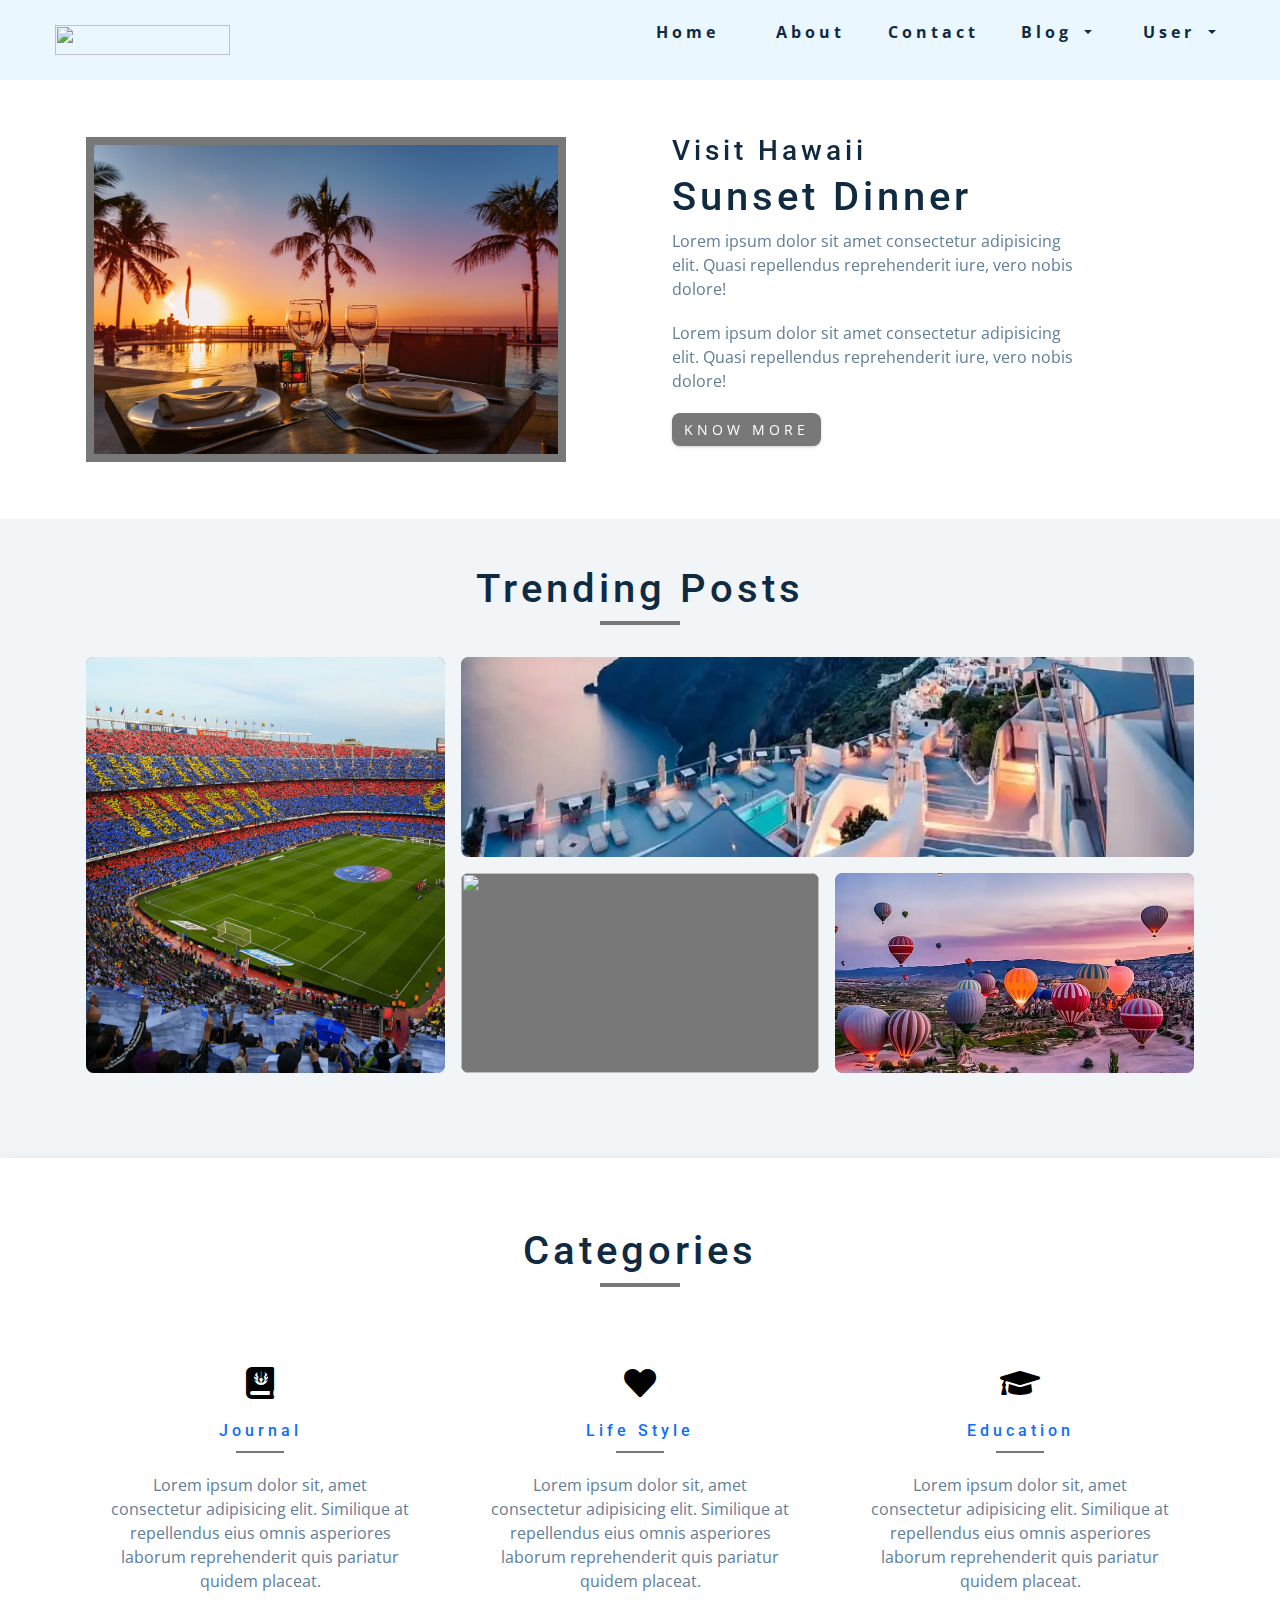
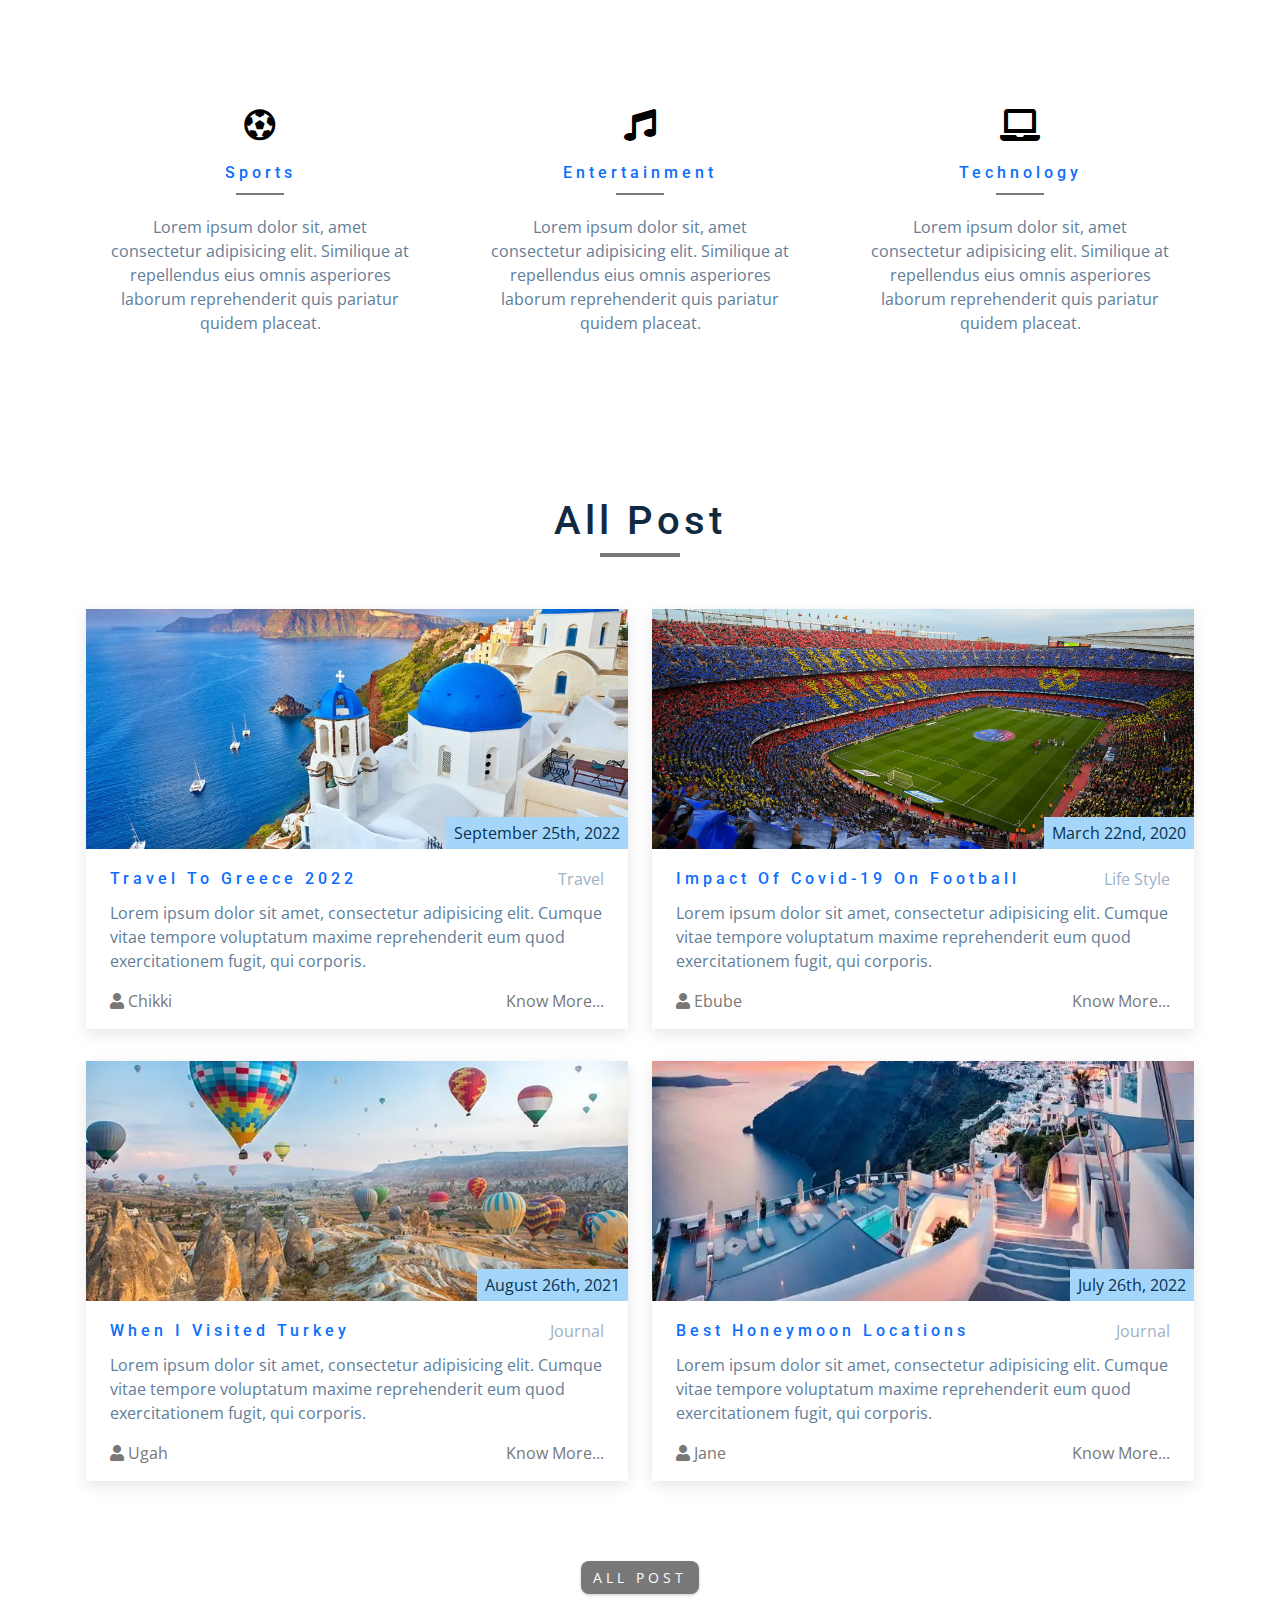
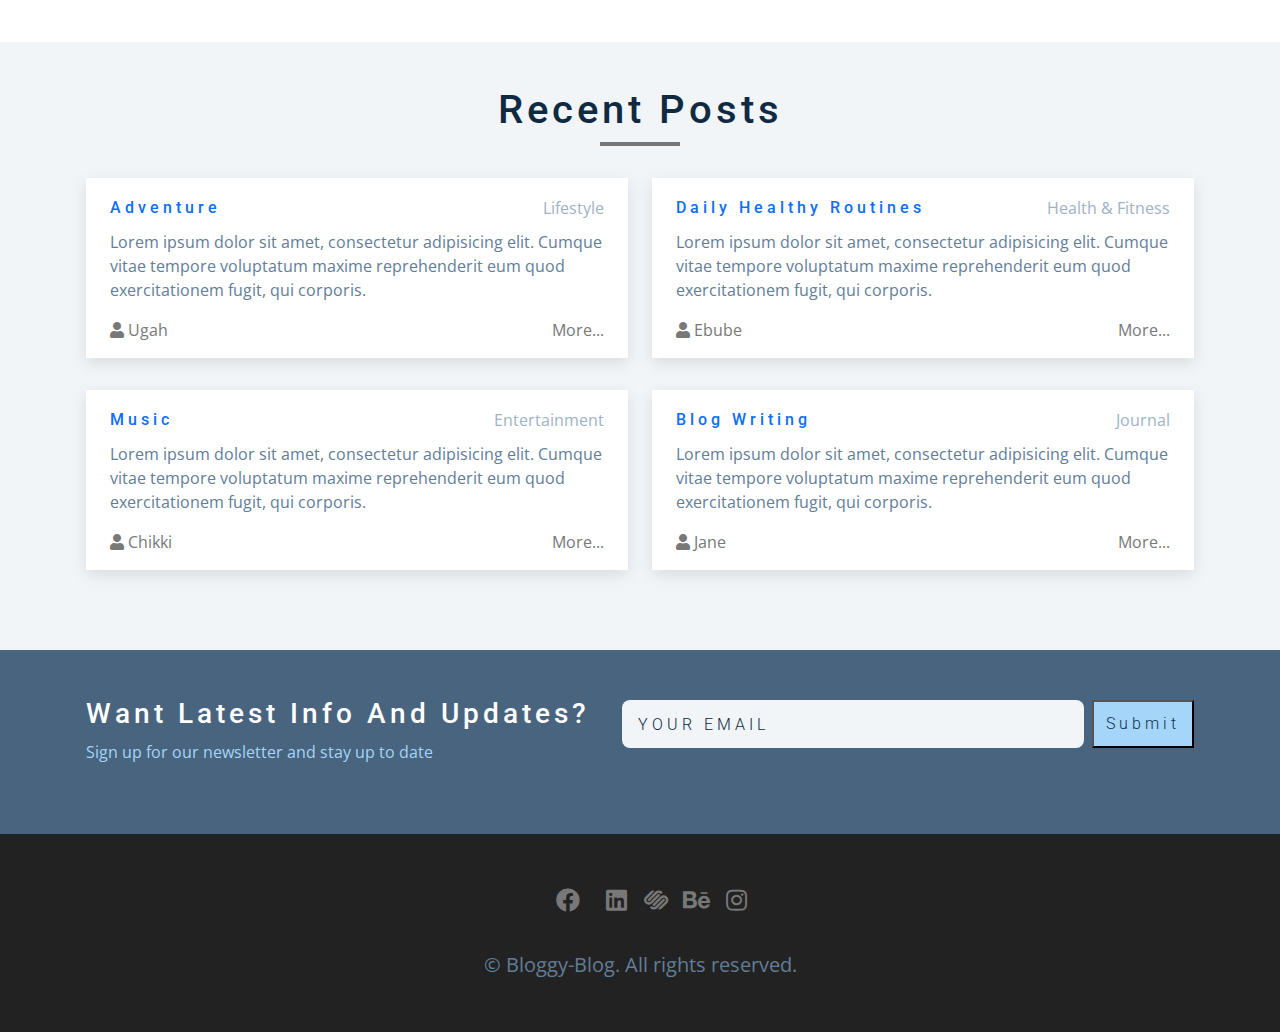
==== index.html @ 56ad33cc "commit" ====
<!doctype html>
<html lang="en">

<head>
    <!-- Required meta tags -->
    <meta charset="utf-8">
    <meta name="viewport" content="width=device-width, initial-scale=1">

    <!-- Bootstrap CSS -->
    <link rel="stylesheet" href="./bootstrap/css/bootstrap.min.css">
    <link rel="stylesheet" href="./css/style.css">
    <link rel="stylesheet" href="./fontawesome/css/all.min.css">

    <title>Bloggy-Blog - Home </title>
</head>

<body>

    <!-- navbar -->
    <nav class="nav" id="nav">
        <div class="nav-center">
            <!-- nav header -->
            <div class="nav-header">
                <img src="./img/logo.png" class="nav-logo" alt="" />
                <button class="nav-btn" id="nav-btn">
                    <i class="fas fa-bars"></i>
                </button>
            </div>
            <!-- nav links -->
            <ul class="nav-links">
                <li><a href="index.html">home</a></li>
                <li><a href="about.html">about</a></li>
                <li><a href="contact.html">contact</a></li>
                <div class="dropdown">
                    <a class=" dropdown-toggle" href="#" role="button" id="dropdownMenuLink" data-toggle="dropdown"
                        aria-expanded="false">
                        Blog
                    </a>

                    <ul class="dropdown-menu" aria-labelledby="dropdownMenuLink">
                        <li><a class="dropdown-item" href="blog.html">Blog</a></li>
                        <li><a class="dropdown-item" href="category.html">Category</a></li>
                        <li><a class="dropdown-item" href="detail.html">Detail</a></li>
                    </ul>
                </div>
                <div class="dropdown">
                    <a class=" dropdown-toggle" href="#" role="button" id="UserDropdown" data-toggle="dropdown"
                        aria-expanded="false">
                        User
                    </a>

                    <ul class="dropdown-menu" aria-labelledby="UserDropdown">
                        <li><a class="dropdown-item" href="user.html">User</a></li>
                        <li><a class="dropdown-item" href="login.html">login</a></li>
                        <li><a class="dropdown-item" href="register.html">regster</a></li>
                    </ul>
                </div>
            </ul>
        </div>
    </nav>

    <!-- sidebar -->
    <aside class="sidebar" id="sidebar">
        <div>
            <button id="close-btn" class="close-btn">
                <i class="fas fa-times"></i>
            </button>
            <ul class="sidebar-links">
                <li><a href="index.html">home</a></li>
                <li><a href="about.html">about</a></li>
                <li><a href="contact.html">contact</a></li>
                <li><a href="blog.html">Blog</a></li>
                <li><a href="category.html">Category</a></li>
                <li><a href="detail.html">Detail</a></li>
                <li><a href="user.html">user</a></li>
            </ul>
            <ul class="social-icons">
                <!-- single item -->
                <li class="pr-3">
                    <a href="https://www.twitter.com" class="social-icon">
                        <i class="fab fa-facebook"></i>
                    </a>
                </li>
                <!-- end of single item -->
                <!-- single item -->
                <li>
                    <a href="https://www.twitter.com" class="social-icon">
                        <i class="fab fa-linkedin"></i>
                    </a>
                </li>
                <!-- end of single item -->
                <!-- single item -->
                <li>
                    <a href="https://www.twitter.com" class="social-icon">
                        <i class="fab fa-squarespace"></i>
                    </a>
                </li>
                <!-- end of single item -->
                <!-- single item -->
                <li>
                    <a href="https://www.twitter.com" class="social-icon">
                        <i class="fab fa-behance"></i>
                    </a>
                </li>
                <!-- end of single item -->
                <!-- single item -->
                <li>
                    <a href="https://www.twitter.com" class="social-icon">
                        <i class="fab fa-instagram"></i>
                    </a>
                </li>
                <!-- end of single item -->
            </ul>
        </div>
    </aside>
    <!-- end of sidebar -->

    <!-- Banner -->
    <div class="banner">
        <div class="container">
            <div id="carouselExampleCaptions" class="carousel slide" data-ride="carousel">
                <ol class="carousel-indicators">
                    <li data-target="#carouselExampleCaptions" data-slide-to="0" class="active"></li>
                    <li data-target="#carouselExampleCaptions" data-slide-to="1"></li>
                    <li data-target="#carouselExampleCaptions" data-slide-to="2"></li>
                </ol>
                <div class="carousel-inner">
                    <div class="carousel-item active">
                        <section>
                            <div class="section-center clearfix">
                                <!-- banner-img -->
                                <article class="banner-img">
                                    <div class="banner-picture-container">
                                        <img src="./screenshot/travel8.jpg" alt="tea kettle" class="banner-picture" />
                                    </div>
                                </article>
                                <!-- banner-info -->
                                <article class="banner-info">
                                    <!-- section title -->
                                    <div class="">
                                        <h3>Visit Hawaii</h3>
                                        <h2>Sunset Dinner</h2>
                                    </div>
                                    <!-- end of section title -->
                                    <p class="banner-text">
                                        Lorem ipsum dolor sit amet consectetur adipisicing elit. Quasi
                                        repellendus reprehenderit iure, vero nobis dolore!
                                    </p>
                                    <p class="banner-text">
                                        Lorem ipsum dolor sit amet consectetur adipisicing elit. Quasi
                                        repellendus reprehenderit iure, vero nobis dolore!
                                    </p>
                                    <a href="detail.html" class="btn">Know more</a>
                                </article>
                            </div>
                        </section>
                    </div>
                    <div class="carousel-item">
                        <section>
                            <div class="section-center clearfix">
                                <!-- banner-img -->
                                <article class="banner-img">
                                    <div class="banner-picture-container">
                                        <img src="./screenshot/travel11.jpg" alt="tea kettle" class="banner-picture" />
                                    </div>
                                </article>
                                <!-- banner-info -->
                                <article class="banner-info">
                                    <!-- section title -->
                                    <div class="">
                                        <h3>Visit Egypt</h3>
                                        <h2>Pyramids of Giza</h2>
                                    </div>
                                    <!-- end of section title -->
                                    <p class="banner-text">
                                        Lorem ipsum dolor sit amet consectetur adipisicing elit. Quasi
                                        repellendus reprehenderit iure, vero nobis dolore!
                                    </p>
                                    <p class="banner-text">
                                        Lorem ipsum dolor sit amet consectetur adipisicing elit. Quasi
                                        repellendus reprehenderit iure, vero nobis dolore!
                                    </p>
                                    <a href="detail.html" class="btn">Know more</a>
                                </article>
                            </div>
                        </section>
                    </div>
                    <div class="carousel-item">
                        <section>
                            <div class="section-center clearfix">
                                <!-- banner-img -->
                                <article class="banner-img">
                                    <div class="banner-picture-container">
                                        <img src="./screenshot/travel7.jpg" alt="tea kettle" class="banner-picture" />
                                    </div>
                                </article>
                                <!-- banner-info -->
                                <article class="banner-info">
                                    <!-- section title -->
                                    <div class="">
                                        <h3>Visit Scheyelles</h3>
                                        <h2>Open Waters </h2>
                                    </div>
                                    <!-- end of section title -->
                                    <p class="banner-text">
                                        Lorem ipsum dolor sit amet consectetur adipisicing elit. Quasi
                                        repellendus reprehenderit iure, vero nobis dolore!
                                    </p>
                                    <p class="banner-text">
                                        Lorem ipsum dolor sit amet consectetur adipisicing elit. Quasi
                                        repellendus reprehenderit iure, vero nobis dolore!
                                    </p>
                                    <a href="detail.html" class="btn">Know more</a>
                                </article>
                            </div>
                        </section>
                    </div>
                </div>
                <a class="carousel-control-prev" href="#carouselExampleCaptions" role="button" data-slide="prev">
                    <span class="carousel-control-prev-icon" aria-hidden="true"></span>
                    <span class="sr-only">Previous</span>
                </a>
                <a class="carousel-control-next" href="#carouselExampleCaptions" role="button" data-slide="next">
                    <span class="carousel-control-next-icon" aria-hidden="true"></span>
                    <span class="sr-only">Next</span>
                </a>
            </div>
        </div>
    </div>
    <!-- end banner -->

    <!-- popular post -->
    <div class="popular-post">
        <div class="container">
            <!-- popular post -->
            <section class="section projects">
                <!-- section title -->
                <div class="section-title">
                    <h2>Trending Posts</h2>
                    <div class="underline"></div>
                </div>
                <!-- end of section title -->
                <div class="section-center projects-center">
                    <!-- single post -->
                    <a href="detail.html" class="project-1">
                        <article class="project">
                            <img src="./screenshot/travel4.webp" alt="" class="project-img" />
                            <div class="project-info">
                                <h4>What's Trending</h4>
                                <p>Lifestyle</p>
                            </div>
                        </article>
                    </a>
                    <!-- end of single post -->
                    <!-- single post -->
                    <a href="detail.html" class="project-2">
                        <article class="project">
                            <img src="./screenshot/nou-camp.jpg" alt="" class="project-img" />
                            <div class="project-info">
                                <h4>What's Trending</h4>
                                <p>Sports</p>
                            </div>
                        </article>
                    </a>
                    <!-- end of single post -->
                    <!-- single post -->
                    <a href="detail.html" class="project-3">
                        <article class="project">
                            <img src="./img/slide1.jpg" alt="" class="project-img" />
                            <div class="project-info">
                                <h4>What's Trending</h4>
                                <p>Technology</p>
                            </div>
                        </article>
                    </a>
                    <!-- end of single project -->
                    <!-- single project -->
                    <a href="detail.html" class="project-4">
                        <article class="project">
                            <img src="./screenshot/travel6.webp" alt="" class="project-img" />
                            <div class="project-info">
                                <h4>What's Trending</h4>
                                <p>Travel & Vacation</p>
                            </div>
                        </article>
                    </a>
                    <!-- end of single project -->
                </div>
            </section>
            <!-- endo of projects -->
        </div>
    </div>
    <!-- popular post -->

    <!-- Categori list -->
    <div class="categori-list">
        <div class="container">
            <section class="section bg-grey">
                <div class="section-title mt-5">
                    <h2>Categories</h2>
                    <div class="underline"></div>
                </div>
                <div class="section-center services-center">
                    <!-- single  service category-->
                    <article class="service">
                        <a href="category.html">
                            <i class="fas fa-journal-whills ser-icon"></i>
                            <h4>Journal</h4>
                            <div class="underline"></div>
                            <p>
                                Lorem ipsum dolor sit, amet consectetur adipisicing elit. Similique
                                at repellendus eius omnis asperiores laborum reprehenderit quis
                                pariatur quidem placeat.
                            </p>
                        </a>
                    </article>
                    <!-- end of single service category -->
                    <!-- single  service category -->
                    <article class="service">
                        <a href="category.html">
                            <!-- fa -->
                            <i class="fa fa-heart ser-icon" aria-hidden="true"></i>
                            <h4>Life Style</h4>
                            <div class="underline"></div>
                            <p>
                                Lorem ipsum dolor sit, amet consectetur adipisicing elit. Similique
                                at repellendus eius omnis asperiores laborum reprehenderit quis
                                pariatur quidem placeat.
                            </p>
                        </a>
                    </article>
                    <!-- end of single service category -->
                    <!-- single  service category -->
                    <article class="service">
                        <a href="category.html">
                            <!-- fab -->
                            <i class="fa fa-graduation-cap ser-icon"></i>
                            <h4> Education</h4>
                            <div class="underline"></div>
                            <p>
                                Lorem ipsum dolor sit, amet consectetur adipisicing elit. Similique
                                at repellendus eius omnis asperiores laborum reprehenderit quis
                                pariatur quidem placeat.
                            </p>
                        </a>
                    </article>
                    <!-- end of single service category -->
                    <!-- single  service category -->
                    <article class="service">
                        <a href="category.html">
                            <!-- fab -->
                            <i class="fa fa-futbol ser-icon"></i>
                            <h4> Sports</h4>
                            <div class="underline"></div>
                            <p>
                                Lorem ipsum dolor sit, amet consectetur adipisicing elit. Similique
                                at repellendus eius omnis asperiores laborum reprehenderit quis
                                pariatur quidem placeat.
                            </p>
                        </a>
                    </article>
                    <!-- end of single service category -->
                    <!-- single  service category -->
                    <article class="service">
                        <a href="category.html">
                            <!-- fab -->
                            <i class="fa fa-music ser-icon"></i>
                            <h4> Entertainment</h4>
                            <div class="underline"></div>
                            <p>
                                Lorem ipsum dolor sit, amet consectetur adipisicing elit. Similique
                                at repellendus eius omnis asperiores laborum reprehenderit quis
                                pariatur quidem placeat.
                            </p>
                        </a>
                    </article>
                    <!-- end of single service category -->
                    <!-- single  service category -->
                    <article class="service">
                        <a href="category.html">
                            <!-- fab -->
                            <i class="fa fa-laptop ser-icon"></i>
                            <h4> Technology</h4>
                            <div class="underline"></div>
                            <p>
                                Lorem ipsum dolor sit, amet consectetur adipisicing elit. Similique
                                at repellendus eius omnis asperiores laborum reprehenderit quis
                                pariatur quidem placeat.
                            </p>
                        </a>
                    </article>
                    <!-- end of single service category -->
                </div>


            </section>
            <!-- end of services category -->
        </div>
    </div>
    <!-- end categori list -->

    <!-- Blog -->
    <div class="blog">
        <div class="container ">
            <div class="row">
                <div class="section-title mt-5">
                    <h2>All Post</h2>
                    <div class="underline"></div>
                </div>
                <div class=" mb-5">
                    <!-- featured blogs -->
                    <section class="section" id="featured">
                        <!-- featured-center -->
                        <div class="section-center featured-center ">
                            <div class="row justify-content-start">
                                <div class="col-lg-6">
                                    <!-- single blog -->
                                    <article class="blog-card">
                                        <div class="blog-img-container">
                                            <a href="#"><img src="./screenshot/travel3.jpg" class="blog-img" alt="" /></a>
                                            <p class="blog-date">September 25th, 2022</p>
                                        </div>
                                        <!-- blog info -->
                                        <div class="blog-info">
                                            <div class="blog-title">
                                                <a href="detail.html">
                                                    <h4>Travel to Greece 2022</h4>
                                                </a>
                                                <a href="category.html">
                                                    <p>Travel</p>
                                                </a>
                                            </div>
                                            <p>
                                                Lorem ipsum dolor sit amet, consectetur adipisicing elit. Cumque
                                                vitae tempore voluptatum maxime reprehenderit eum quod
                                                exercitationem fugit, qui corporis.
                                            </p>
                                            <!-- blog footer -->
                                            <div class="blog-footer">
                                                <a href="">
                                                    <p>
                                                        <span><i class="fas fa-user"></i></span> Chikki
                                                    </p>
                                                </a>
                                                <a href="detail.html">
                                                    <p>Know More...</p>
                                                </a>
                                            </div>
                                        </div>
                                    </article>
                                    <!-- end of single blog -->
                                </div>
                                <div class="col-lg-6">
                                    <!-- single blog -->
                                    <article class="blog-card">
                                        <div class="blog-img-container">
                                            <a href="#"><img src="./screenshot/nou-camp.jpg" class="blog-img" alt="" /></a>
                                            <p class="blog-date">March 22nd, 2020</p>
                                        </div>
                                        <!-- blog info -->
                                        <div class="blog-info">
                                            <div class="blog-title">
                                                <a href="detail.html">
                                                    <h4>Impact of Covid-19 on Football</h4>
                                                </a>
                                                <a href="category.html">
                                                    <p>Life Style</p>
                                                </a>
                                            </div>
                                            <p>
                                                Lorem ipsum dolor sit amet, consectetur adipisicing elit. Cumque
                                                vitae tempore voluptatum maxime reprehenderit eum quod
                                                exercitationem fugit, qui corporis.
                                            </p>
                                            <!-- blog footer -->
                                            <div class="blog-footer">
                                                <a href="">
                                                    <p>
                                                        <span><i class="fas fa-user"></i></span> Ebube
                                                    </p>
                                                </a>
                                                <a href="detail.html">
                                                    <p>Know More...</p>
                                                </a>
                                            </div>
                                        </div>
                                    </article>
                                    <!-- end of single blog -->
                                </div>
                                <div class="col-lg-6">
                                    <!-- single blog -->
                                    <article class="blog-card">
                                        <div class="blog-img-container">
                                            <a href="#"><img src="./screenshot/travel5.jpg.webp" class="blog-img" alt="" /></a>
                                            <p class="blog-date">August 26th, 2021</p>
                                        </div>
                                        <!-- blog info -->
                                        <div class="blog-info">
                                            <div class="blog-title">
                                                <a href="detail.html">
                                                    <h4>When I Visited Turkey</h4>
                                                </a>
                                                <a href="category.html">
                                                    <p>Journal</p>
                                                </a>
                                            </div>
                                            <p>
                                                Lorem ipsum dolor sit amet, consectetur adipisicing elit. Cumque
                                                vitae tempore voluptatum maxime reprehenderit eum quod
                                                exercitationem fugit, qui corporis.
                                            </p>
                                            <!-- blog footer -->
                                            <div class="blog-footer">
                                                <a href="">
                                                    <p>
                                                        <span><i class="fas fa-user"></i></span> Ugah
                                                    </p>
                                                </a>
                                                <a href="detail.html">
                                                    <p>Know More...</p>
                                                </a>
                                            </div>
                                        </div>
                                    </article>
                                    <!-- end of single blog -->
                                </div>
                                <div class="col-lg-6">
                                    <!-- single blog -->
                                    <article class="blog-card">
                                        <div class="blog-img-container">
                                            <a href="#"><img src="./screenshot/travel4.webp" class="blog-img" alt="" /></a>
                                            <p class="blog-date">July 26th, 2022</p>
                                        </div>
                                        <!-- blog info -->
                                        <div class="blog-info">
                                            <div class="blog-title">
                                                <a href="detail.html">
                                                    <h4>Best Honeymoon Locations</h4>
                                                </a>
                                                <a href="category.html">
                                                    <p>Journal</p>
                                                </a>
                                            </div>
                                            <p>
                                                Lorem ipsum dolor sit amet, consectetur adipisicing elit. Cumque
                                                vitae tempore voluptatum maxime reprehenderit eum quod
                                                exercitationem fugit, qui corporis.
                                            </p>
                                            <!-- blog footer -->
                                            <div class="blog-footer">
                                                <a href="">
                                                    <p>
                                                        <span><i class="fas fa-user"></i></span> Jane
                                                    </p>
                                                </a>
                                                <a href="detail.html">
                                                    <p>Know More...</p>
                                                </a>
                                            </div>
                                        </div>
                                    </article>
                                    <!-- end of single blog -->
                                </div>

                            </div>
                        </div>
                        <!-- end of blogs center -->
                        <div class="blog-btn mt-5">
                            <a href="blog.html" class="btn">all Post</a>
                        </div>
                    </section>
                    <!-- end of featured blogs -->
                </div>
            </div>
        </div>
    </div>
    <!-- end blog -->

    <div class="container mb-5">
        <div class="section-title mt-5">
            <h2>Recent Posts</h2>
            <div class="underline"></div>
        </div>
        <section class="section" id="featured">
            <!-- featured-center -->
            <div class="section-center featured-center ">
                <div class="row justify-content-start">
                    <div class="col-lg-6">
                        <!-- single blog -->
                        <article class="blog-card">
                            <!-- blog info -->
                            <div class="blog-info">
                                <div class="blog-title">
                                    <a href="detail.html">
                                        <h4>Adventure</h4>
                                    </a>
                                    <a href="category.html">
                                        <p>Lifestyle</p>
                                    </a>
                                </div>
                                <p>
                                    Lorem ipsum dolor sit amet, consectetur adipisicing elit. Cumque
                                    vitae tempore voluptatum maxime reprehenderit eum quod
                                    exercitationem fugit, qui corporis.
                                </p>
                                <!-- blog footer -->
                                <div class="blog-footer">
                                    <a href="">
                                        <p>
                                            <span><i class="fas fa-user"></i></span> Ugah
                                        </p>
                                    </a>
                                    <a href="detail.html">
                                        <p>More...</p>
                                    </a>
                                </div>
                            </div>
                        </article>
                        <!-- end of single blog -->
                    </div>
                    <div class="col-lg-6">
                        <!-- single blog -->
                        <article class="blog-card">
                            <!-- blog info -->
                            <div class="blog-info">
                                <div class="blog-title">
                                    <a href="detail.html">
                                        <h4>Daily healthy routines</h4>
                                    </a>
                                    <a href="category.html">
                                        <p>Health & Fitness</p>
                                    </a>
                                </div>
                                <p>
                                    Lorem ipsum dolor sit amet, consectetur adipisicing elit. Cumque
                                    vitae tempore voluptatum maxime reprehenderit eum quod
                                    exercitationem fugit, qui corporis.
                                </p>
                                <!-- blog footer -->
                                <div class="blog-footer">
                                    <a href="">
                                        <p>
                                            <span><i class="fas fa-user"></i></span> Ebube
                                        </p>
                                    </a>
                                    <a href="detail.html">
                                        <p>More...</p>
                                    </a>
                                </div>
                            </div>
                        </article>
                        <!-- end of single blog -->
                    </div>
                    <div class="col-lg-6">
                        <!-- single blog -->
                        <article class="blog-card">
                            <!-- blog info -->
                            <div class="blog-info">
                                <div class="blog-title">
                                    <a href="detail.html">
                                        <h4>Music</h4>
                                    </a>
                                    <a href="category.html">
                                        <p>Entertainment</p>
                                    </a>
                                </div>
                                <p>
                                    Lorem ipsum dolor sit amet, consectetur adipisicing elit. Cumque
                                    vitae tempore voluptatum maxime reprehenderit eum quod
                                    exercitationem fugit, qui corporis.
                                </p>
                                <!-- blog footer -->
                                <div class="blog-footer">
                                    <a href="">
                                        <p>
                                            <span><i class="fas fa-user"></i></span> Chikki
                                        </p>
                                    </a>
                                    <a href="detail.html">
                                        <p>More...</p>
                                    </a>
                                </div>
                            </div>
                        </article>
                        <!-- end of single blog detail-->
                    </div>
                    <div class="col-lg-6">
                        <!-- single blog -->
                        <article class="blog-card">
                            <!-- blog detail info -->
                            <div class="blog-info">
                                <div class="blog-title">
                                    <a href="detail.html">
                                        <h4>Blog Writing</h4>
                                    </a>
                                    <a href="category.html">
                                        <p>Journal</p>
                                    </a>
                                </div>
                                <p>
                                    Lorem ipsum dolor sit amet, consectetur adipisicing elit. Cumque
                                    vitae tempore voluptatum maxime reprehenderit eum quod
                                    exercitationem fugit, qui corporis.
                                </p>
                                <!-- detail footer -->
                                <div class="blog-footer">
                                    <a href="">
                                        <p>
                                            <span><i class="fas fa-user"></i></span> Jane
                                        </p>
                                    </a>
                                    <a href="detail.html">
                                        <p>More...</p>
                                    </a>
                                </div>
                            </div>
                        </article>
                        <!-- end of single detail -->
                    </div>

                </div>
            </div>
        </section>
    </div>


    <!-- newsletter -->
    <section class="section newsletter" id="newsletter">
        <div class="container section-center newsletter-center">
            <div class="newsletter-title">
                <h3>want latest info and updates?</h3>
                <p>Sign up for our newsletter and stay up to date</p>
            </div>
            <form class="newsletter-form">
                <input type="email" class="form-control" placeholder="your email" />
                <button type="submit" class="btn-submit">submit</button>
            </form>
        </div>
    </section>
    <!-- end of newsletter -->

    <footer class="footer">
        <ul class="social-icons mt-5">
            <!-- single item -->
            <li class="pr-3">
                <a href="https://www.twitter.com" class="social-icon">
                    <i class="fab fa-facebook"></i>
                </a>
            </li>
            <!-- end of single item -->
            <!-- single item -->
            <li>
                <a href="https://www.twitter.com" class="social-icon">
                    <i class="fab fa-linkedin"></i>
                </a>
            </li>
            <!-- end of single item -->
            <!-- single item -->
            <li>
                <a href="https://www.twitter.com" class="social-icon">
                    <i class="fab fa-squarespace"></i>
                </a>
            </li>
            <!-- end of single item -->
            <!-- single item -->
            <li>
                <a href="https://www.twitter.com" class="social-icon">
                    <i class="fab fa-behance"></i>
                </a>
            </li>
            <!-- end of single item -->
            <!-- single item -->
            <li>
                <a href="https://www.twitter.com" class="social-icon">
                    <i class="fab fa-instagram"></i>
                </a>
            </li>
            <!-- end of single item -->
        </ul>

        <p>&copy; <span id="date"></span> Bloggy-Blog. All rights reserved.</p>
    </footer>

    <!-- Optional JavaScript -->
    <!-- Popper.js first, then Bootstrap JS -->
    <script src="./js/popper.min.js"></script>
    <script src="./bootstrap/js/bootstrap.min.js"></script>
    <script src="./js/script.js"></script>
</body>

</html>
---- css/style.css ----
/*
=============== 
Fonts
===============
*/

@import url("https://fonts.googleapis.com/css?family=Open+Sans|Roboto:400,700&display=swap");
@import url("https://fonts.googleapis.com/css?family=Catamaran:400,700|Grand+Hotel");
/*
=============== 
Variables
===============
*/

:root {
    /* dark shades of primary color*/
    --clr-primary-1: hsl(205, 86%, 17%);
    --clr-primary-2: hsl(205, 77%, 27%);
    --clr-primary-3: hsl(205, 72%, 37%);
    --clr-primary-4: hsl(205, 63%, 48%);
    /* primary/main color */
    --clr-primary-5: #787878;
    /* lighter shades of primary color */
    --clr-primary-6: hsl(205, 89%, 70%);
    --clr-primary-7: hsl(205, 90%, 76%);
    --clr-primary-8: hsl(205, 86%, 81%);
    --clr-primary-9: hsl(205, 90%, 88%);
    --clr-primary-10: hsl(205, 100%, 96%);
    /* darkest grey - used for headings */
    --clr-grey-1: hsl(209, 61%, 16%);
    --clr-grey-2: hsl(211, 39%, 23%);
    --clr-grey-3: hsl(209, 34%, 30%);
    --clr-grey-4: hsl(209, 28%, 39%);
    /* grey used for paragraphs */
    --clr-grey-5: hsl(210, 22%, 49%);
    --clr-grey-6: hsl(209, 23%, 60%);
    --clr-grey-7: hsl(211, 27%, 70%);
    --clr-grey-8: hsl(210, 31%, 80%);
    --clr-grey-9: hsl(212, 33%, 89%);
    --clr-grey-10: hsl(210, 36%, 96%);
    --clr-white: #fff;
    --clr-red-dark: hsl(360, 67%, 44%);
    --clr-red-light: hsl(360, 71%, 66%);
    --clr-green-dark: hsl(125, 67%, 44%);
    --clr-green-light: hsl(125, 71%, 66%);
    --clr-black: #222;
    --ff-primary: "Roboto", sans-serif;
    --ff-secondary: "Open Sans", sans-serif;
    --transition: all 0.3s linear;
    --spacing: 0.25rem;
    --radius: 0.5rem;
    --light-shadow: 0 5px 15px rgba(0, 0, 0, 0.1);
    --dark-shadow: 0 5px 15px rgba(0, 0, 0, 0.2);
    --max-width: 1170px;
    --fixed-width: 620px;
}

/*
=============== 
Global Styles
===============
*/

*,
::after,
::before {
    margin: 0;
    padding: 0;
    box-sizing: border-box;
}

body {
    font-family: var(--ff-secondary);
    background: var(--clr-grey-10);
    color: var(--clr-grey-1);
    line-height: 1.5;
    font-size: 0.875rem;
}

ul {
    list-style-type: none;
}

a {
    text-decoration: none;
}

img:not(.nav-logo) {
    width: 100%;
    display: block;
}

img {
    display: block;
}

h1,
h2,
h3,
h4 {
    letter-spacing: var(--spacing);
    text-transform: capitalize;
    line-height: 1.25;
    margin-bottom: 0.75rem;
    font-family: var(--ff-primary);
}

h1 {
    font-size: 3rem;
}

h2 {
    font-size: 2rem;
}

h3 {
    font-size: 1.25rem;
}

h4 {
    font-size: 0.875rem;
}

p {
    margin-bottom: 1.25rem;
    color: var(--clr-grey-5);
}

@media screen and (min-width: 800px) {
    h1 {
        font-size: 4rem;
    }

    h2 {
        font-size: 2.5rem;
    }

    h3 {
        font-size: 1.75rem;
    }

    h4 {
        font-size: 1rem;
    }

    body {
        font-size: 1rem;
    }

    h1,
    h2,
    h3,
    h4 {
        line-height: 1;
    }
}

/*  global classes */

.btn {
    text-transform: uppercase;
    background: var(--clr-primary-5);
    color: var(--clr-white);
    padding: 0.375rem 0.75rem;
    letter-spacing: var(--spacing);
    display: inline-block;
    transition: var(--transition);
    font-size: 0.875rem;
    border: none;
    cursor: pointer;
    box-shadow: 0 1px 3px rgba(0, 0, 0, 0.2);
    border-radius: var(--radius);
}

.btn:hover {
    color: var(--clr-white);
    background: var(--clr-primary-8);
}

main {
    min-height: 10000px;
    display: grid;
    place-items: center;
}

/*
=============== 
Navbar
===============
*/

.nav-links {
    display: none;
}

.nav {
    height: 5rem;
    display: grid;
    -webkit-box-align: center;
    align-items: center;
    -webkit-transition: var(--transition);
    transition: var(--transition);
    padding: 1rem;
}

.nav-center {
    width: 100%;
    max-width: 1170px;
    margin: 0 auto;
}

.nav-header {
    display: grid;
    grid-template-columns: 1fr 1fr;
    -webkit-box-align: center;
    align-items: center;
}

.nav-header img {
    width: 175px;
    height: 30px;
}

.nav-btn {
    background: transparent;
    border-color: transparent;
    color: var(--clr-primary-5);
    font-size: 2rem;
    cursor: pointer;
    /* show later */
    justify-self: right;
}

@media screen and (min-width: 768px) {
    .nav {
        background: var(--clr-primary-10);
    }

    .nav-btn {
        display: none;
    }

    .nav-links {
        display: grid;
        grid-template-columns: repeat(5, 1fr);
        justify-items: center;
        -webkit-column-gap: 2rem;
        -moz-column-gap: 2rem;
        column-gap: 2rem;
    }

    .nav-links a {
        text-transform: capitalize;
        color: var(--clr-grey-1);
        font-weight: bold;
        letter-spacing: var(--spacing);
        -webkit-transition: var(--transition);
        transition: var(--transition);
    }

    .nav-links a:hover {
        color: var(--clr-primary-5);
    }

    .nav-center {
        display: grid;
        grid-template-columns: auto 1fr;
        -webkit-box-align: center;
        align-items: center;
    }

    .nav-links {
        justify-self: end;
    }
}

/* fixed navbar */

.navbar-fixed {
    position: fixed;
    top: 0;
    left: 0;
    width: 100%;
    background: var(--clr-white);
    z-index: 2;
    box-shadow: var(--light-shadow);
}

/*
=============== 
Sidebar
===============
*/

.sidebar {
    position: fixed;
    top: 0;
    left: 0;
    width: 100%;
    height: 100%;
    background: var(--clr-grey-10);
    z-index: 4;
    display: grid;
    place-items: center;
    -webkit-transition: var(--transition);
    transition: var(--transition);
    /* add later */
    -webkit-transform: translate(-100%);
    transform: translate(-100%);
}

.show-sidebar {
    -webkit-transform: translate(0);
    transform: translate(0);
}

.sidebar-links {
    text-align: center;
}

/* add sidebar links to navbar links */

.sidebar-links a {
    font-size: 2rem;
    text-transform: capitalize;
    -webkit-transition: var(--transition);
    transition: var(--transition);
    color: var(--clr-grey-5);
    letter-spacing: var(--spacing);
    display: inline-block;
    margin-bottom: 1.5rem;
}

.sidebar-links a:hover {
    color: var(--clr-primary-5);
}

.social-icons {
    display: grid;
    /* margin-top: 3rem; */
    /* width: 20rem; */
    grid-template-columns: repeat(5, 1fr);
    justify-items: center;
}

.social-icon {
    font-size: 1.5rem;
    color: var(--clr-grey-1);
    -webkit-transition: var(--transition);
    transition: var(--transition);
}

.social-icon:hover {
    color: var(--clr-primary-5);
}

.close-btn {
    position: absolute;
    top: 1rem;
    right: 1rem;
    font-size: 3rem;
    background: transparent;
    border: none;
    -webkit-transition: var(--transition);
    transition: var(--transition);
    color: #bb2525;
    cursor: pointer;
}

.close-btn:hover {
    color: #e66b6b;
}

.section-title h3 {
    font-family: var(--ff-secondary);
    color: var(--clr-primary);
}

/* .section-title {
    margin-bottom: 2rem;
} */

/* section title */

.section-title {
    margin-bottom: 2rem;
    text-align: center;
}

/* added during recording */

.underline {
    width: 5rem;
    height: 0.25rem;
    margin-bottom: 1.25rem;
    background: var(--clr-primary-5);
    margin-left: auto;
    margin-right: auto;
}

.categori-list {
    margin-top: 35px;
    padding-top: 25px;
    background: var(--clr-white);
    box-shadow: var(--light-shadow);
}

.blog {
    /* margin-top: 35px; */
    padding-top: 50px;
    background: var(--clr-white);
    /* box-shadow: var(--light-shadow); */
}

.banner {
    padding-top: 25px;
    padding-bottom: 25px;
    background: var(--clr-white);
    -shadow: var(--light-shadow);
}

.detail {
    padding: 20px;
    background: var(--clr-white);
    box-shadow: var(--light-shadow);
}

.comment {
    background: var(--clr-white);
    box-shadow: var(--light-shadow);
}

.profile {
    color: var(--clr-grey-5);
    font-weight: 700;
    margin-right: 10px;
}

.meta span {
    color: var(--clr-grey-5);
    margin-left: 10px;
}

.recent-post h5 {
    font-size: 16px;
    font-weight: 700;
    color: black;
}

.recent-post span {
    font-size: 12px;
    color: var(--clr-grey-5);
}

.popular-post {
    padding-top: 50px;
    padding-bottom: 50px;
}

/*
=============== 
Projects
===============
*/

.projects-text {
    width: 85vw;
    max-width: 30rem;
    margin: 0 auto;
}

.project {
    position: relative;
    background: var(--clr-primary-5);
    border-radius: var(--radius);
    margin-bottom: 2rem;
}

.project-info {
    text-align: center;
    color: var(--clr-white);
    position: absolute;
    top: 50%;
    left: 50%;
    -webkit-transform: translate(-50%, -50%);
    transform: translate(-50%, -50%);
    -webkit-transition: var(--transition);
    transition: var(--transition);
    opacity: 0;
}

.project-info p {
    text-transform: capitalize;
    color: var(--clr-white);
}

.project:hover .project-info {
    opacity: 1;
}

.project-img {
    -webkit-transition: var(--transition);
    transition: var(--transition);
    border-radius: var(--radius);
    height: 15rem;
    -o-object-fit: cover;
    object-fit: cover;
}

.project:hover .project-img {
    opacity: 0.1;
}

.project::after {
    content: "";
    position: absolute;
    top: 0;
    left: 0;
    width: 100%;
    height: 100%;
    border: 0.25rem solid var(--clr-white);
    border-radius: var(--radius);
    -webkit-transition: var(--transition);
    transition: var(--transition);
    opacity: 0;
}

.project:hover::after {
    opacity: 1;
    -webkit-transform: scale(0.8);
    transform: scale(0.8);
}

@media screen and (min-width: 676px) {
    .projects-center {
        display: grid;
        grid-template-columns: 1fr 1fr;
        -webkit-column-gap: 2rem;
        -moz-column-gap: 2rem;
        column-gap: 2rem;
    }
}

@media screen and (min-width: 992px) {
    .projects-center {
        grid-template-columns: repeat(3, 1fr);
    }
}

@media screen and (min-width: 1170px) {
    .projects-center {
        grid-template-rows: 200px 200px;
        gap: 1rem;
        grid-template-areas: "a b b""a c d";
    }

    .project {
        height: 100%;
    }

    .project-img {
        height: 100%;
    }

    .project-1 {
        grid-area: b;
    }

    .project-2 {
        grid-area: a;
    }

    .project-3 {
        grid-area: c;
    }

    .project-4 {
        grid-area: d;
    }
}

/*
=============== 
banner
===============
*/

.banner-img,
.banner-info {
    padding: 2rem 0;
}

.banner-picture-container {
    background: var(--clr-white);
    border: 0.5rem solid var(--clr-primary-5);
    max-width: 30rem;
    /* extra stuff */
    overflow: hidden;
}

.banner-picture {
    transition: var(--transition);
}

.banner-picture-container:hover .banner-picture {
    opacity: 0.5;
    transform: scale(1.2);
}

.banner-text {
    max-width: 26rem;
    color: var(--clr-grey-5);
}

@media screen and (min-width: 992px) {

    .banner-img,
    .banner-info {
        float: left;
        width: 50%;
    }

    .banner-info {
        padding-left: 2rem;
    }
}

/*
=============== 
Services
===============
*/


/* bg-grey in globals */

.service {
    background: var(--clr-white);
    padding: 3rem 1.5rem;
    /* margin-bottom: 2rem; */
    border-radius: var(--radius);
    text-align: center;
    -webkit-transition: var(--transition);
    transition: var(--transition);
}

.service .ser-icon {
    font-size: 2rem;
    margin-bottom: 1.5rem;
    color: black;
}

.service .underline {
    width: 3rem;
    height: 0.12rem;
    -webkit-transition: var(--transition);
    transition: var(--transition);
}

.service p {
    -webkit-transition: var(--transition);
    transition: var(--transition);
}

.service:hover {
    background: var(--clr-primary-5);
    color: var(--clr-white);
}

.service:hover p {
    color: var(--clr-white);
}

.service:hover .underline {
    background: var(--clr-white);
}

@media screen and (min-width: 676px) {
    .services-center {
        display: grid;
        grid-template-columns: 1fr 1fr;
        -webkit-column-gap: 2rem;
        -moz-column-gap: 2rem;
        column-gap: 2rem;
    }
}

@media screen and (min-width: 992px) {
    .services-center {
        grid-template-columns: 1fr 1fr 1fr;
    }
}

/*
=============== 
Featured Blogs
===============
*/

.blog-card {
    transition: var(--transition);
    background: var(--clr-white);
    box-shadow: 0 5px 15px rgba(0, 0, 0, 0.1);
    margin-bottom: 2rem;
}

.blog-card:hover {
    box-shadow: 0 5px 15px rgba(0, 0, 0, 0.2);
    transform: scale(1.02);
}

.blog-img-container {
    position: relative;
}

.blog-img {
    height: 15rem;
    object-fit: cover;
}

.blog-date {
    position: absolute;
    right: 0;
    bottom: 0;
    background: var(--clr-primary-8);
    color: var(--clr-primary-1);
    text-transform: capitalize;
    padding: 0.25rem 0.5rem;
    margin-bottom: 0;
}

.blog-info {
    padding: 1.25rem 1.5rem;
}

/* additional css for different layout*/

.blog-title {
    display: flex;
    justify-content: space-between;
    flex-wrap: wrap;
}

.blog-title p,
.blog-title h4 {
    margin-bottom: 0.75rem;
    line-height: 1.25;
}

.blog-title p {
    color: var(--clr-grey-7);
}

/* end of additional css for different layout*/

.blog-footer {
    display: flex;
    justify-content: space-between;
    flex-wrap: wrap;
    align-items: center;
}

.blog-footer p {
    line-height: 0;
    margin-bottom: 0;
    text-transform: capitalize;
    color: var(--clr-primary-5);
}

.blog-btn {
    text-align: center;
}

/* @media screen and (min-width: 768px) {
    .featured-center {
        display: flex;
        flex-wrap: wrap;
        justify-content: space-around;
    }

    .blog-card {
        flex: 0 0 calc(50% - 2rem);
    }
} */

@media screen and (min-width: 1170px) {
    .blog-card {
        flex: 0 0 calc(33.3333% - 2rem);
    }
}

/*
=============== 
Services
===============
*/

.sidebar-left {
    margin-bottom: 30px;
    padding: 10px;
    background: var(--clr-white);
    border-radius: var(--radius);
    box-shadow: 0 5px 15px rgba(0, 0, 0, 0.1);
    transition: var(--transition);
}

.services-title {
    margin-top: 4rem;
    margin-bottom: -4rem;
    text-align: center;
}

.service-card {
    margin: 2rem 0;
    background: var(--clr-white);
    border-radius: var(--radius);
    box-shadow: 0 5px 15px rgba(0, 0, 0, 0.1);
    transition: var(--transition);
}

.service-card:hover {
    transform: scale(1.02);
    box-shadow: 0 5px 15px rgba(0, 0, 0, 0.2);
}

.service-img {
    height: 17rem;
    object-fit: cover;
    border-top-left-radius: var(--radius);
    border-top-right-radius: var(--radius);
}

.service-info {
    text-align: center;
    padding: 3rem 1rem 2.5rem 1rem;
}

.service-info p {
    max-width: 20rem;
    color: var(--clr-grey-5);
    margin: 0 auto;
}

.service-btn {
    font-size: 0.75rem;
    text-transform: capitalize;
    padding: 0.375rem 0.5rem;
    border-radius: var(--radius);
    font-weight: 400;
    margin-top: 1.25rem;
}

/* @media screen and (min-width: 768px) {
    .service-card {
        float: left;
        width: 45%;
        margin-right: 5%;
        100% 45% 90% 5%
    }
}

@media screen and (min-width: 992px) {
    .service-card {
        width: 30%;
        margin-right: 3.333%;
        100% 30% 3.333%
    }
} */

.service-img-container {
    position: relative;
}

.service-icon {
    position: absolute;
    left: 50%;
    bottom: 0;
    font-size: 2rem;
    color: var(--clr-grey-4);
    background: var(--clr-primary-6);
    padding: 0.25rem 0.6rem;
    border-radius: 50%;
    transform: translate(-50%, 50%);
    border: 0.375rem solid var(--clr-grey-10);
}

/*
=============== 
Newsletter
===============
*/

.newsletter {
    background: var(--clr-grey-4);
    padding: 50px;
}

.newsletter-title {
    color: var(--clr-white);
}

.newsletter-title p {
    color: var(--clr-primary-8);
}

.newsletter-form {
    display: flex;
    align-self: flex-start;
    max-width: 28rem;
}

.form-control {
    flex: 1 1 auto;
    color: var(--clr-grey-5);
}

.form-control,
.btn-submit {
    padding: 0.375rem 0.75rem;
    font-size: 1rem;
    line-height: 1.5;
    font-weight: 300;
    letter-spacing: var(--spacing);
    background: var(--clr-white);
    text-transform: capitalize;
    outline: none;
    /* border: transparent; */
}

::placeholder {
    color: inherit;
}

.btn-submit {
    font-family: var(--ff-primary);
    margin-left: 0.5rem;
    background: var(--clr-primary-8);
    color: var(--clr-primary-1);
    cursor: pointer;
    transition: var(--transition);
}

.btn-submit:hover {
    background: var(--clr-primary-1);
    color: var(--clr-primary-5);
}

@media screen and (min-width: 992px) {
    .newsletter-center {
        display: flex;
        flex-wrap: wrap;
        justify-content: space-between;
    }

    .newsletter-form {
        flex: 1 1 auto;
        padding-left: 2rem;
        max-width: 100%;
    }
}

/*===============User===============*/

/* section title in globals */
.user-title {
    text-align: left;
}

.user-title .underline {
    margin-left: 0;
}

.user-title {
    margin-bottom: 2rem;
}

.user-center {
    display: grid;
    gap: 3rem 2rem;
}

.user-img {
    justify-self: center;

}


@media screen and (min-width: 992px) {
    .user-center {
        grid-template-columns: 1fr 1fr;
    }

    /* user-img::before added to hero */
    .user-img {
        position: relative;
    }

    .user-img::before {
        left: -2rem;
    }

    .user-info {
        align-self: center;
    }
}

/*
=============== 
Hero
===============
*/
/* underline in globals */
.hero .underline {
    margin-bottom: 0.5rem;
    margin-left: 0;
}

.hero-img {
    display: none;
}

.hero {
    background: var(--clr-primary-10);
}

.hero-center {
    min-height: calc(100vh - 5rem);
    display: grid;
    -webkit-box-align: center;
    align-items: center;
    justify-items: center;
}

.hero-info h4 {
    color: var(--clr-grey-5);
}

.hero-icons {
    justify-items: start;
}

.hero-btn {
    margin-top: 1.25rem;
}

/* later in the media query */

@media screen and (min-width: 992px) {
    .hero-center {
        grid-template-columns: 1fr 1fr;
    }

    .hero-img {
        /* show on bigger screensize */
        display: block;
        position: relative;
    }

    .hero-photo {
        max-width: 25rem;
        max-height: 30rem;
        -o-object-fit: cover;
        object-fit: cover;
        border-radius: var(--radius);
        /* place the image in front of ::before */
        position: relative;
    }

    /* hero photo outside  */
    .hero-img::before,
    .user-img::before {
        content: "";
        position: absolute;
        width: 100%;
        height: 100%;
        top: 2rem;
        right: -2rem;
        border: 0.25rem solid var(--clr-primary-7);
        border-radius: var(--radius);
    }
}

/*
=============== 
Contact
===============
*/

.contact-form,
.contact-info {
    margin: 1rem 0;
}

.contact-item {
    margin-bottom: 1.75rem;
}

.contact-title {
    color: var(--clr-primary-5);
    font-weight: 400;
}

.contact-text {
    font-size: 18px;
}

.contact-form {
    background: var(--clr-white);
    border-radius: var(--radius);
    text-align: center;
    box-shadow: 0 5px 15px rgba(0, 0, 0, 0.1);
    transition: var(--transition);
    max-width: 35rem;
}

.contact-form:hover {
    box-shadow: 0 5px 15px rgba(0, 0, 0, 0.2);
}

.contact-form h3 {
    padding-top: 1.25rem;
    color: var(--clr-grey-5);
}

.form-group {
    padding: 1rem 1.5rem;
}

.form-control {
    display: block;
    width: 100%;
    padding: 0.75rem 1rem;
    border: none;
    /* margin-bottom: 1.25rem; */
    background: var(--clr-grey-10);
    border-radius: var(--radius);
    text-transform: uppercase;
    letter-spacing: var(--spacing);
}

.form-control::placeholder {
    font-family: var(--ff-primary);
    color: var(--clr-grey-1);
    text-transform: uppercase;
    letter-spacing: var(--spacing);
}

.contact-btn {
    display: block;
    width: 100%;
    padding: 1rem;
    border-bottom-left-radius: var(--radius);
    border-bottom-right-radius: var(--radius);
}

@media screen and (min-width: 992px) {

    .contact-form,
    .contact-info {
        float: left;
        width: 50%;
    }
}

/* Comment Area */

.comment_area .comment-content {
    padding: 30px 50px;
    /* box-shadow: 0 1px 5px rgba(0, 0, 0, 0.15); */
    background: var(--clr-white);
    box-shadow: var(--light-shadow);
}

.comment_area ul {
    padding-left: 0;
}

@media only screen and (max-width: 767px) {
    .comment_area .comment-content {
        padding: 20px 15px;
    }
}

.comment_area .comment-content .comment-meta {
    margin-bottom: 30px;
}

.comment_area .comment-content .comment-meta p {
    -webkit-box-flex: 0;
    -ms-flex: 0 0 calc(100% - 110px);
    flex: 0 0 calc(100% - 110px);
    border-bottom: 2px solid;
    border-color: #f1f1f1;
    margin-bottom: 0;
    font-size: 14px;
    padding: 10px 0;
}

.comment_area .comment-content .comment-meta p a {
    font-size: 14px;
}

.comment_area .single_comment_area {
    margin-bottom: 30px;
}

.comment_area .single_comment_area:last-of-type {
    margin-bottom: 0;
}

.comment_area .children .single_comment_area {
    margin-left: 50px;
    margin-top: 30px;
}

@media only screen and (max-width: 767px) {
    .comment_area .children .single_comment_area {
        margin-left: 15px;
    }
}

/*
=============== 
Footer
===============
*/

.footer {
    padding-bottom: 2rem;
    background: #222;
    display: grid;
    place-items: center;
}

.footer .social-icons {
    margin-bottom: 2rem;
}

.footer .social-icon {
    color: var(--clr-primary-5);
}

.footer .social-icon:hover {
    color: var(--clr-primary-10);
}

.footer p {
    font-size: 1.25rem;
    /* color: var(--clr-white); */
}
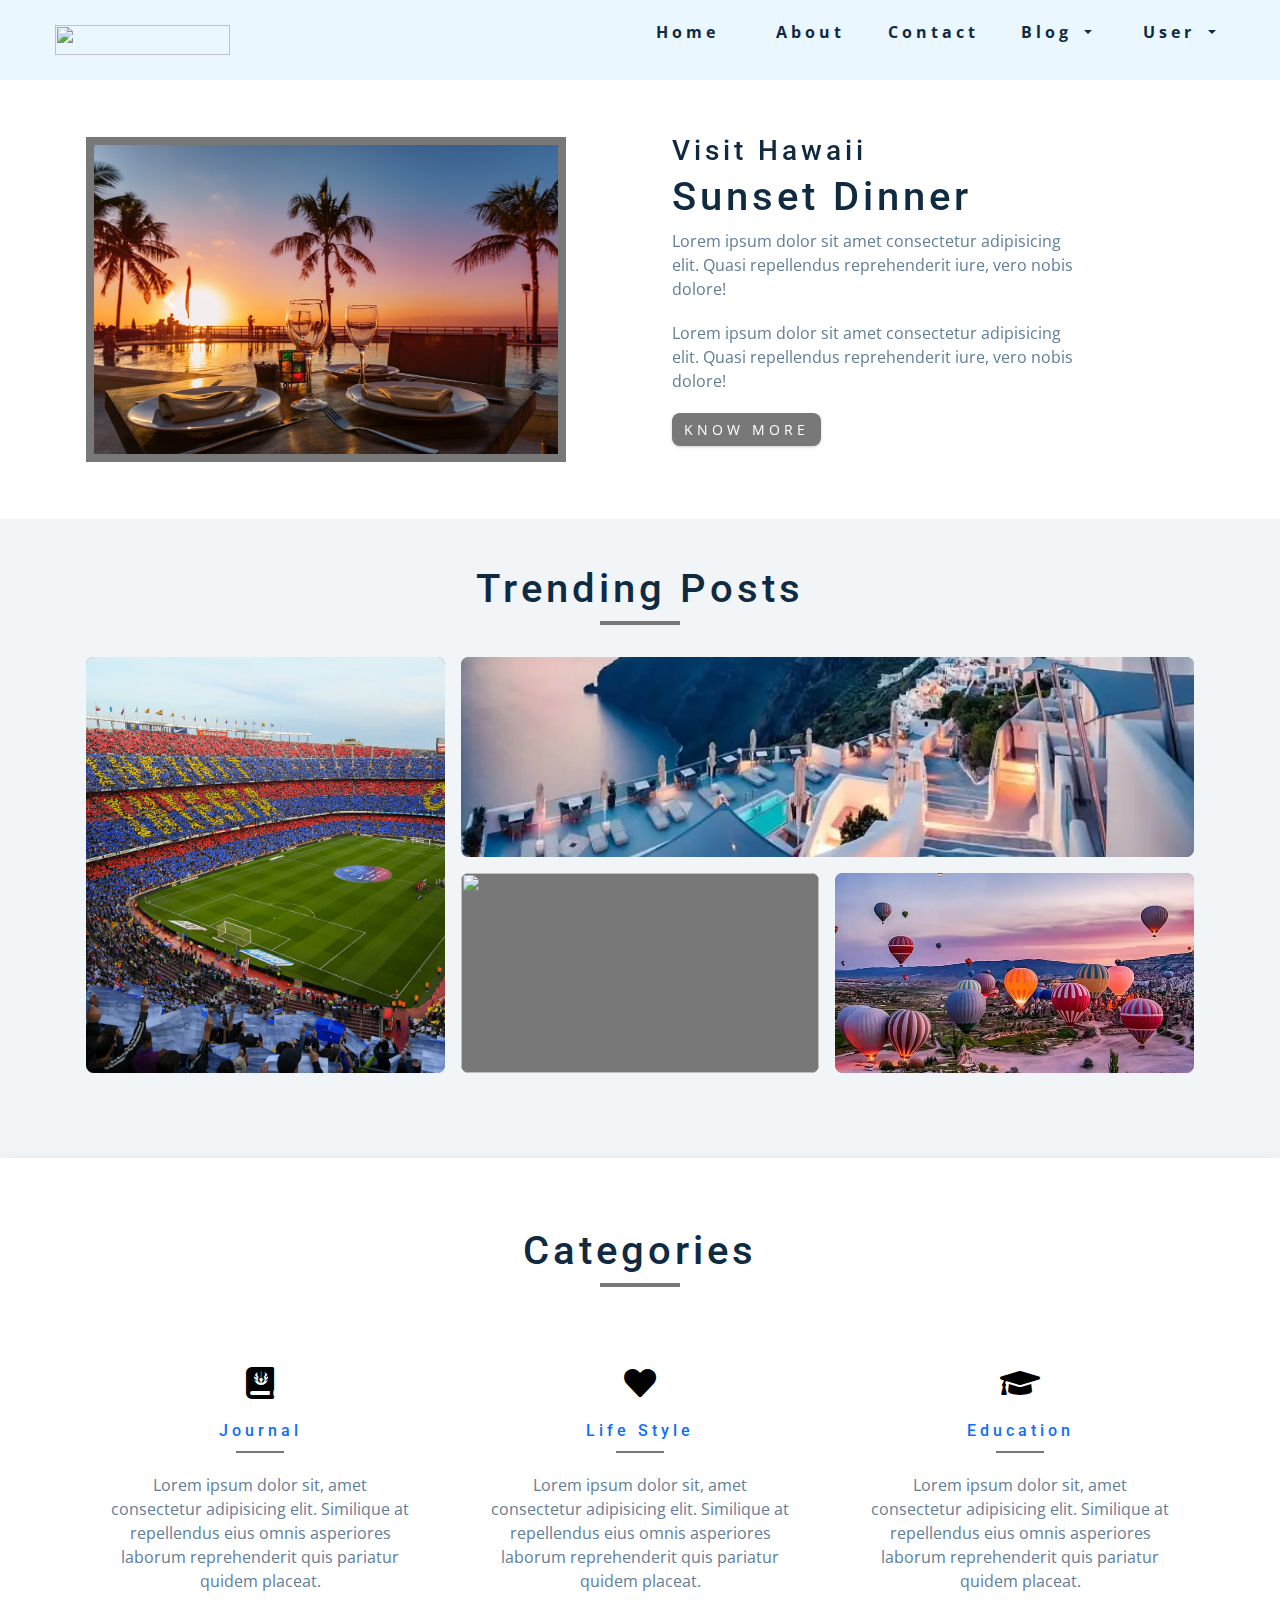
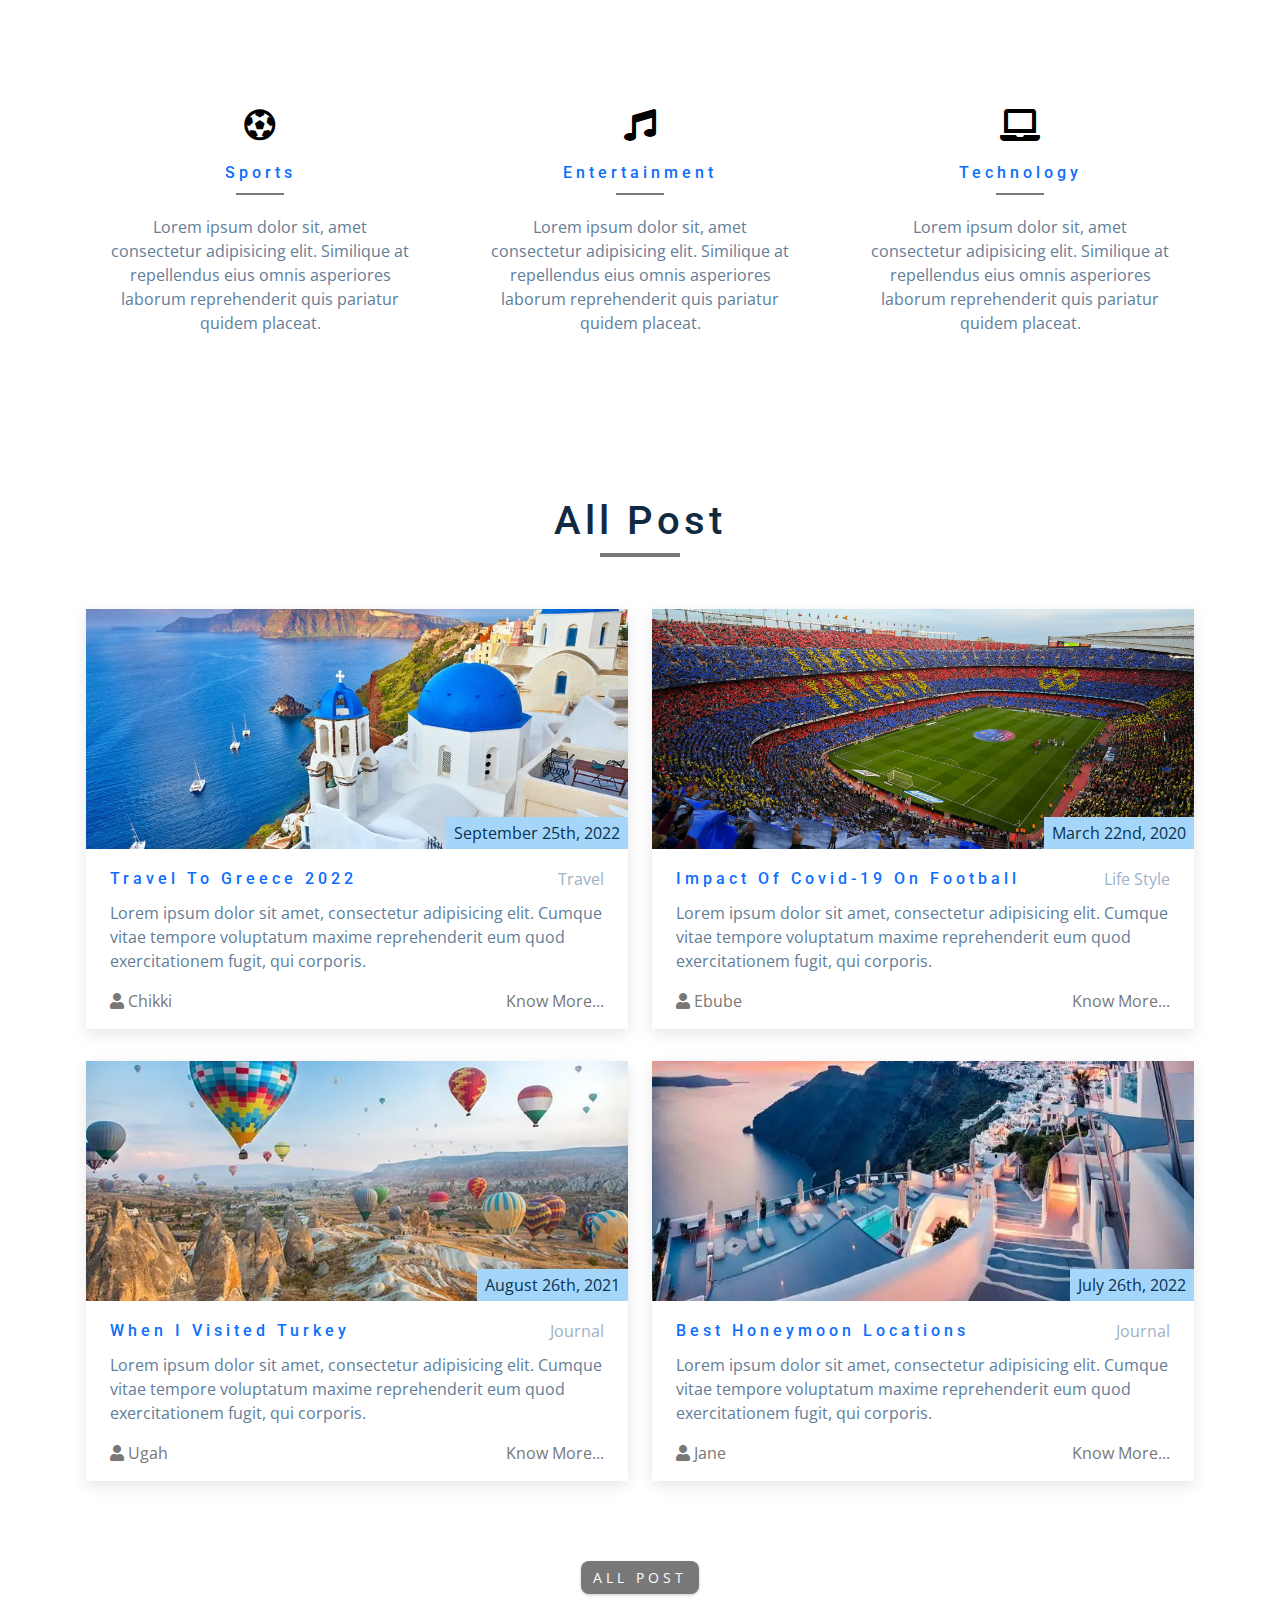
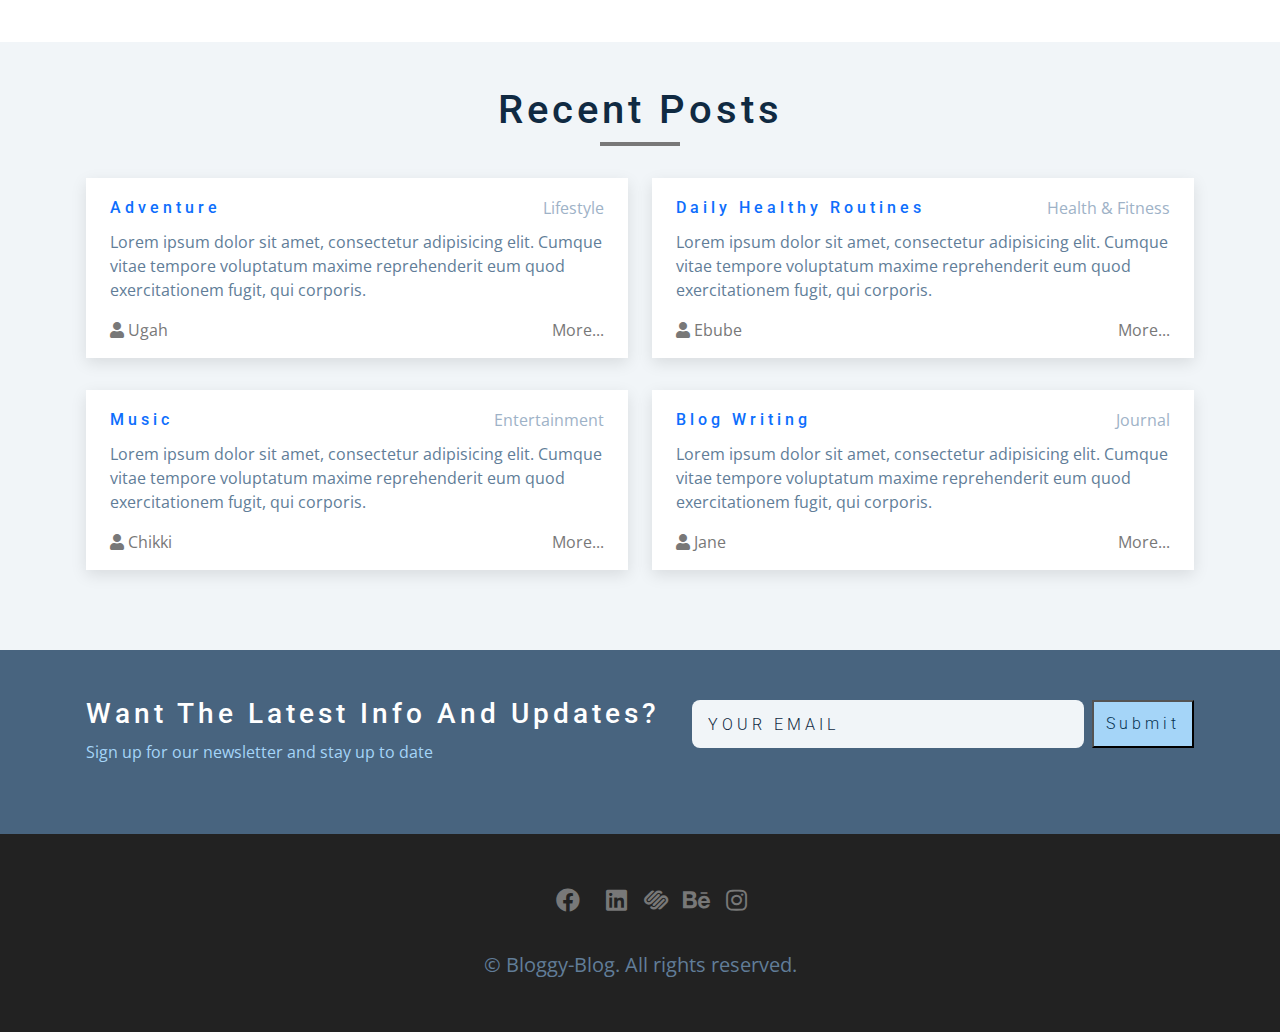
==== commit 09745511: "abeg na" ====
--- a/index.html
+++ b/index.html
@@ -728,7 +728,7 @@
     <section class="section newsletter" id="newsletter">
         <div class="container section-center newsletter-center">
             <div class="newsletter-title">
-                <h3>want latest info and updates?</h3>
+                <h3>want the latest info and updates?</h3>
                 <p>Sign up for our newsletter and stay up to date</p>
             </div>
             <form class="newsletter-form">
--- a/css/style.css
+++ b/css/style.css
@@ -38,7 +38,7 @@
     --clr-grey-8: hsl(210, 31%, 80%);
     --clr-grey-9: hsl(212, 33%, 89%);
     --clr-grey-10: hsl(210, 36%, 96%);
-    --clr-white: #fff;
+    --clr-white: rgb(255, 255, 255);
     --clr-red-dark: hsl(360, 67%, 44%);
     --clr-red-light: hsl(360, 71%, 66%);
     --clr-green-dark: hsl(125, 67%, 44%);
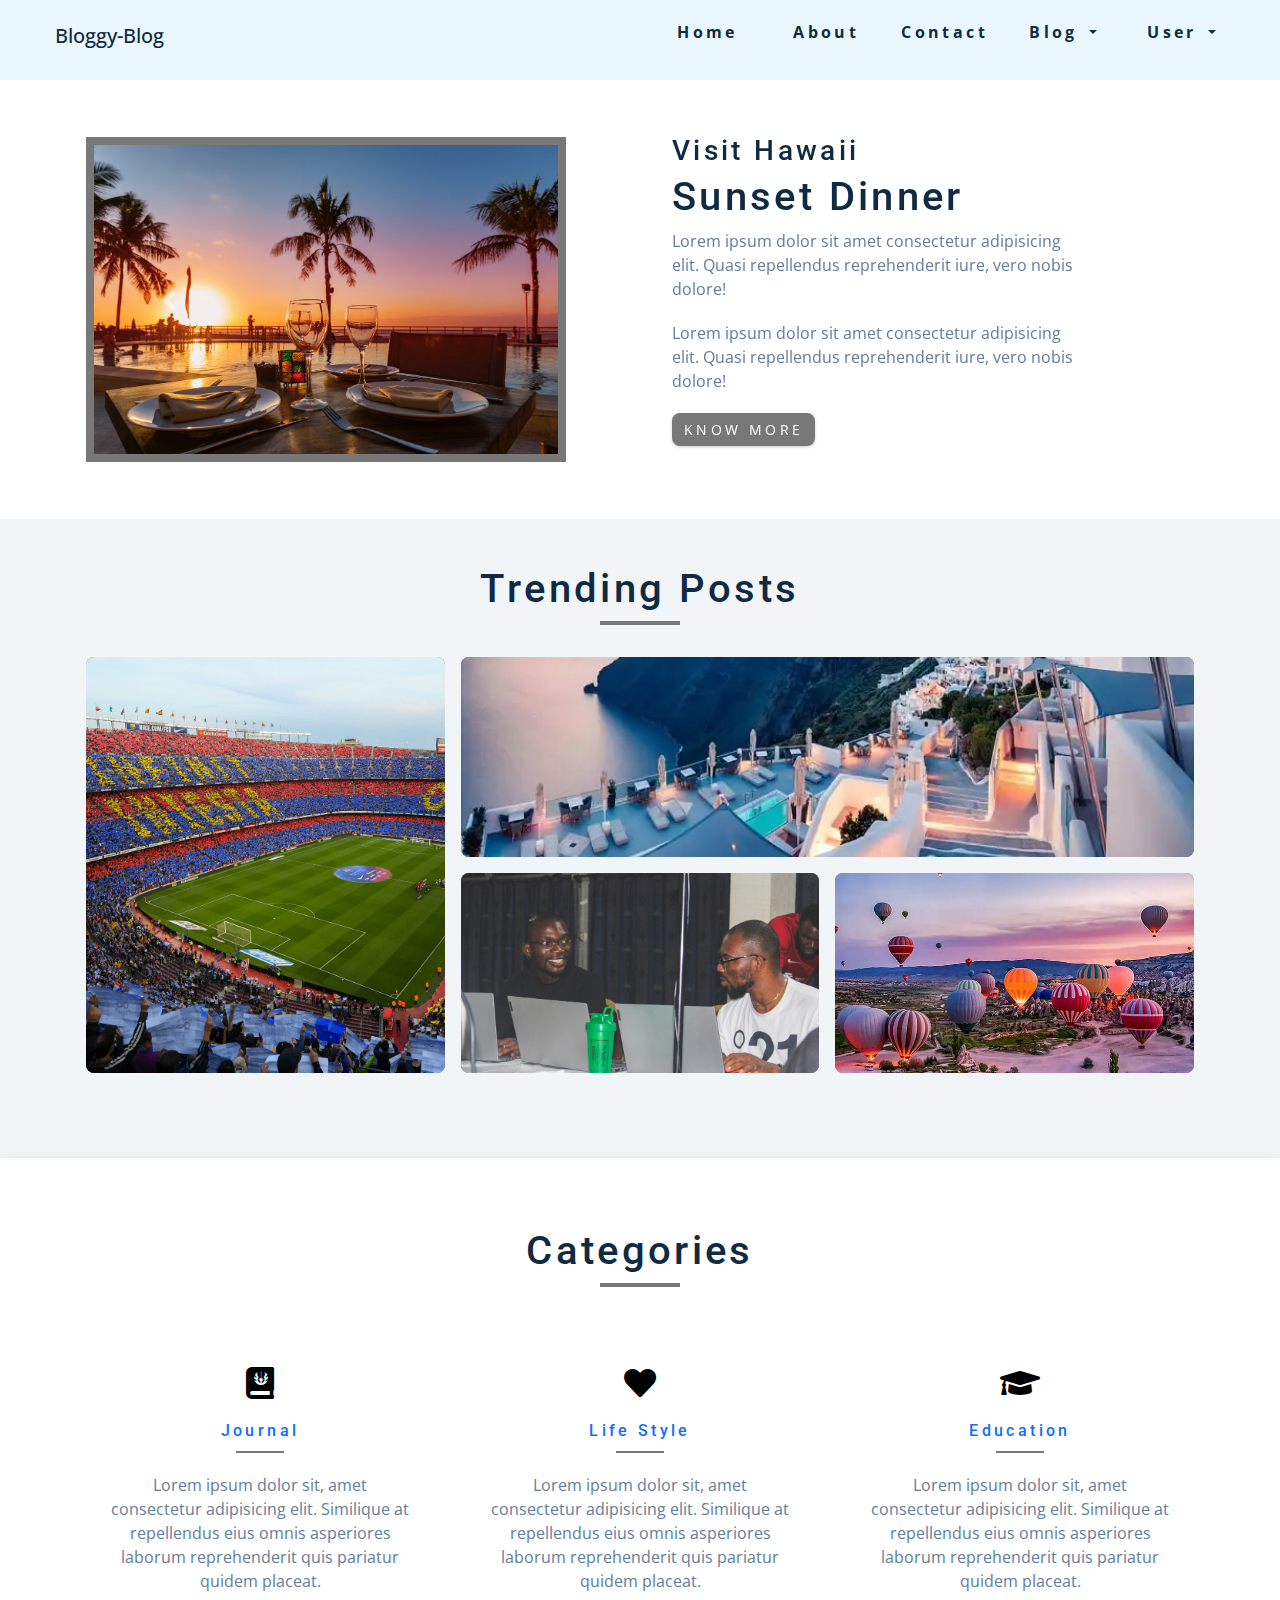
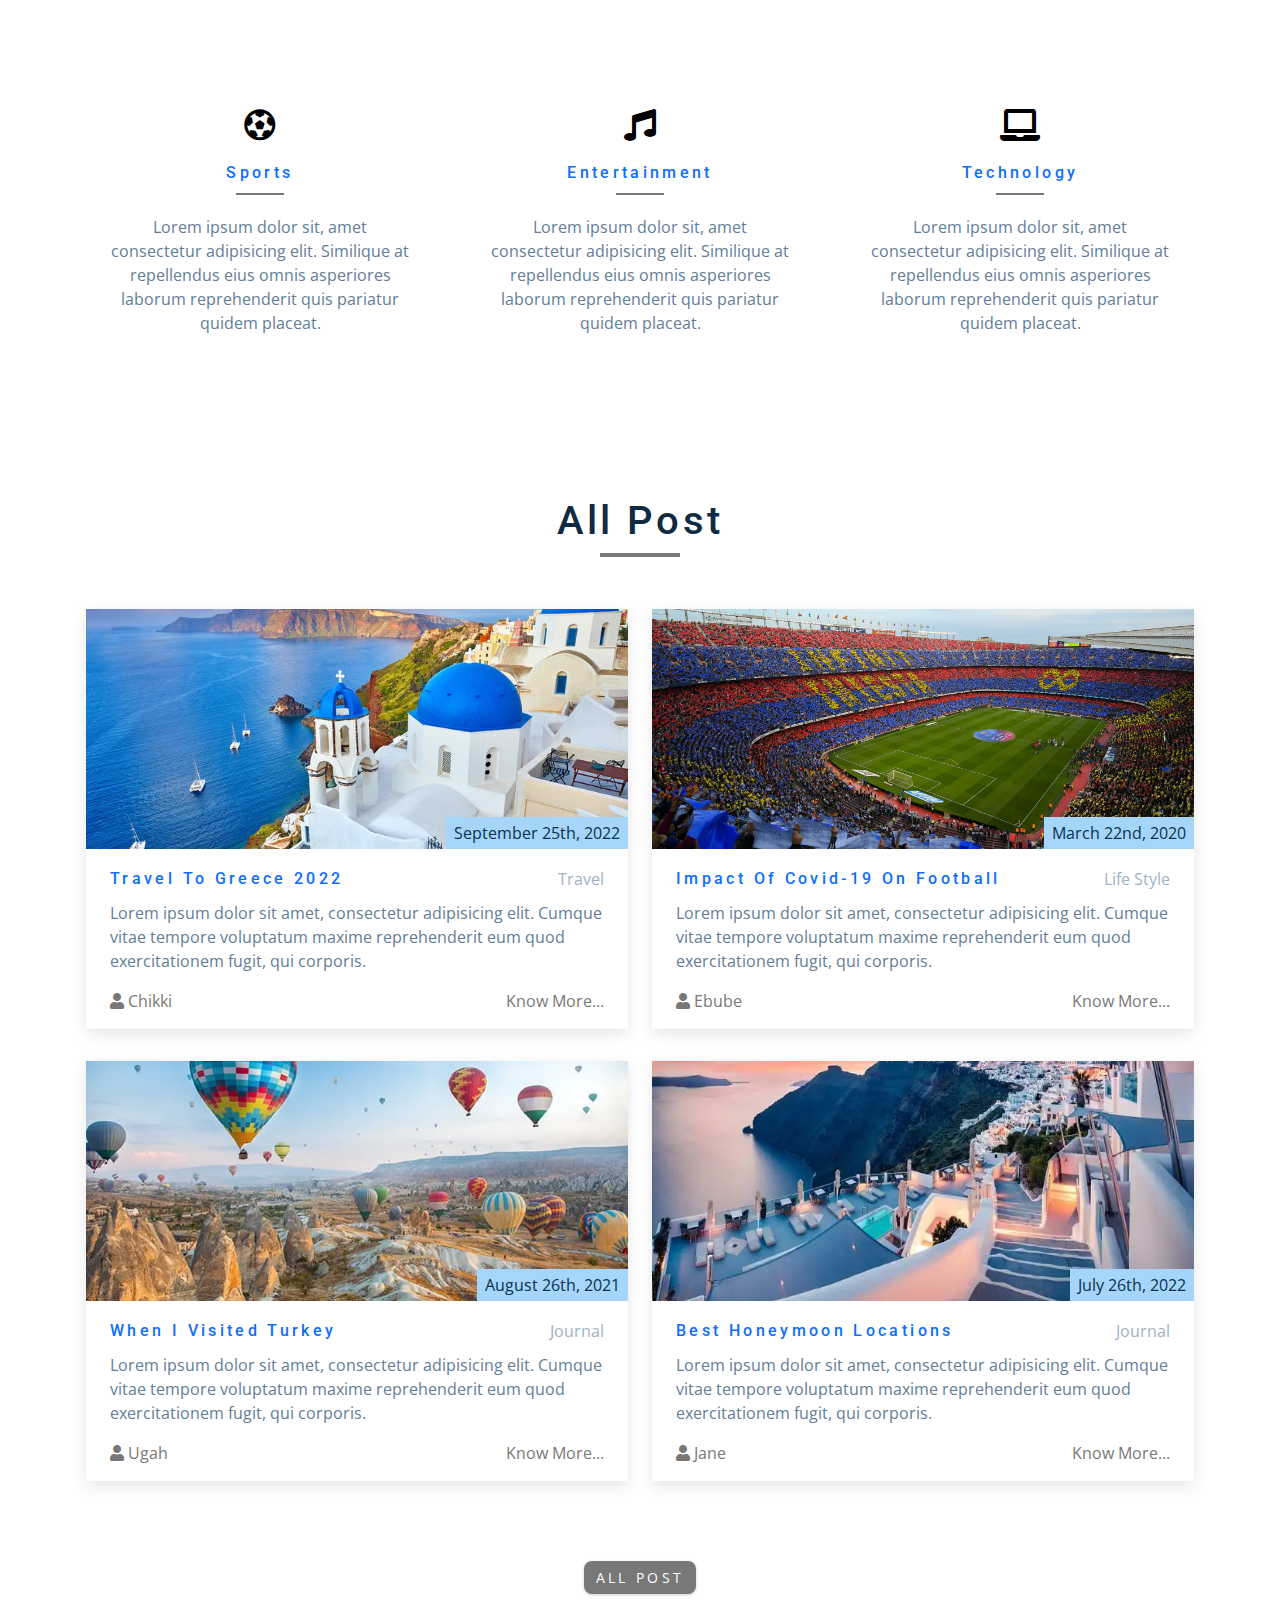
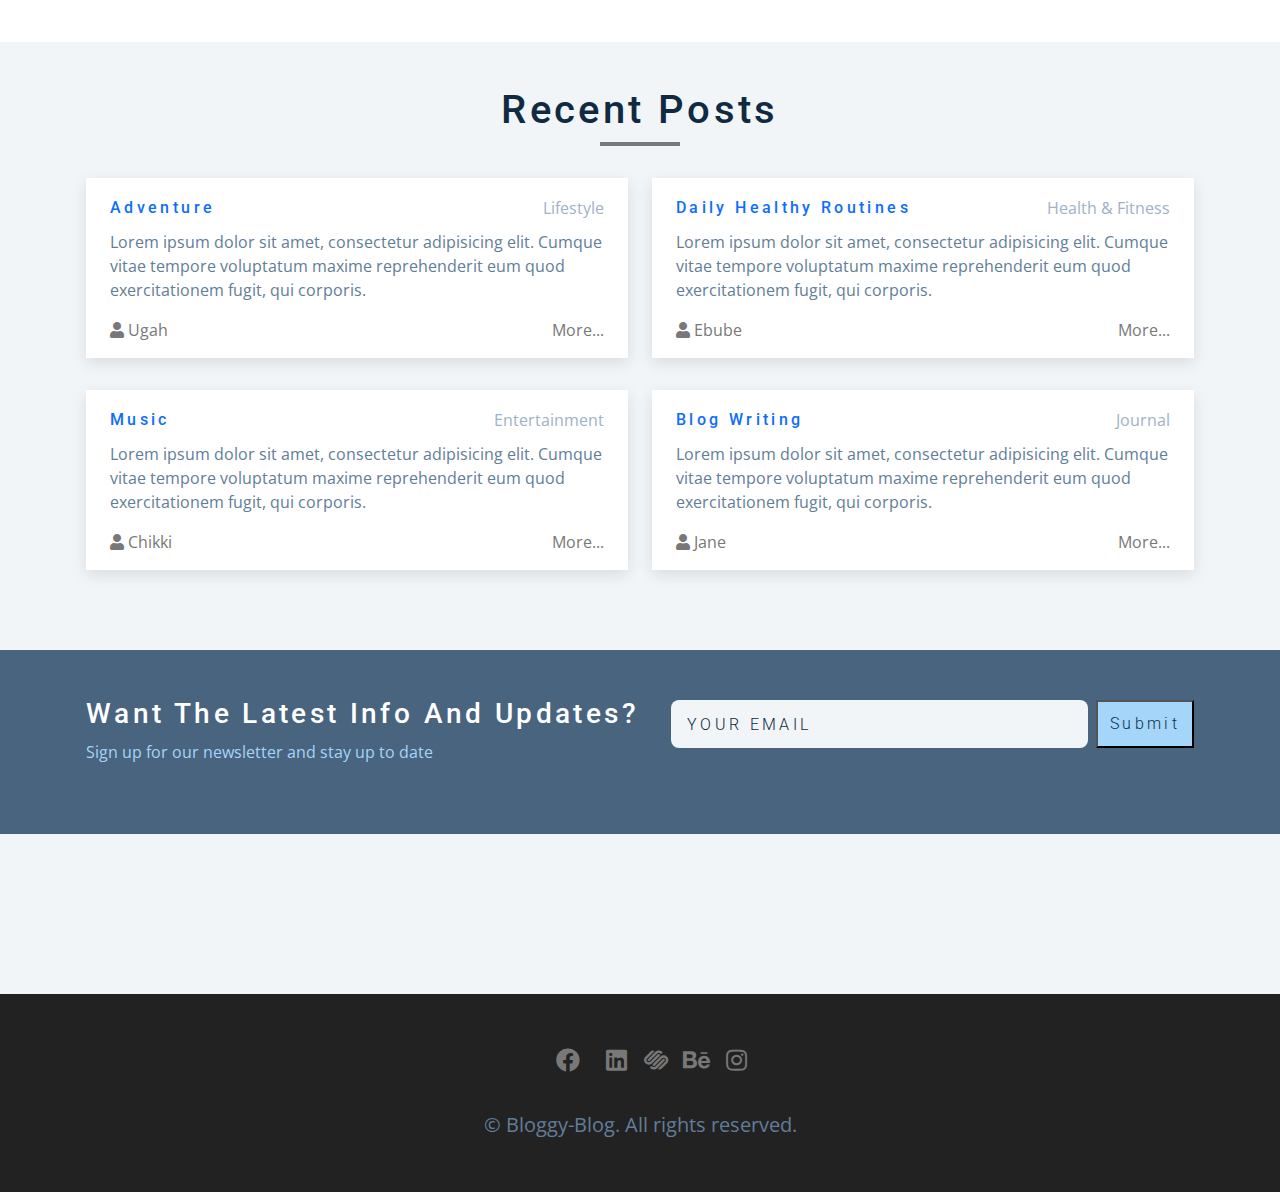
==== commit 24867f4d: "presentation push" ====
--- a/index.html
+++ b/index.html
@@ -21,7 +21,8 @@
         <div class="nav-center">
             <!-- nav header -->
             <div class="nav-header">
-                <img src="./img/logo.png" class="nav-logo" alt="" />
+                <!-- <img src="./img/BloggyBlog-rbg.png" class="nav-logo" alt="" /> --> 
+                <h5 class="nav-text">Bloggy-Blog</h5>
                 <button class="nav-btn" id="nav-btn">
                     <i class="fas fa-bars"></i>
                 </button>
@@ -39,7 +40,6 @@
 
                     <ul class="dropdown-menu" aria-labelledby="dropdownMenuLink">
                         <li><a class="dropdown-item" href="blog.html">Blog</a></li>
-                        <li><a class="dropdown-item" href="category.html">Category</a></li>
                         <li><a class="dropdown-item" href="detail.html">Detail</a></li>
                     </ul>
                 </div>
@@ -70,7 +70,7 @@
                 <li><a href="about.html">about</a></li>
                 <li><a href="contact.html">contact</a></li>
                 <li><a href="blog.html">Blog</a></li>
-                <li><a href="category.html">Category</a></li>
+                <!-- <li><a href="category.html">Category</a></li> -->
                 <li><a href="detail.html">Detail</a></li>
                 <li><a href="user.html">user</a></li>
             </ul>
@@ -131,7 +131,7 @@
                                 <!-- banner-img -->
                                 <article class="banner-img">
                                     <div class="banner-picture-container">
-                                        <img src="./screenshot/travel8.jpg" alt="tea kettle" class="banner-picture" />
+                                        <img src="./screenshot/travel8.jpg" alt="" class="banner-picture" />
                                     </div>
                                 </article>
                                 <!-- banner-info -->
@@ -161,15 +161,15 @@
                                 <!-- banner-img -->
                                 <article class="banner-img">
                                     <div class="banner-picture-container">
-                                        <img src="./screenshot/travel11.jpg" alt="tea kettle" class="banner-picture" />
+                                        <img src="./img/tech-bro.JPG" alt="" class="banner-picture" />
                                     </div>
                                 </article>
                                 <!-- banner-info -->
                                 <article class="banner-info">
                                     <!-- section title -->
                                     <div class="">
-                                        <h3>Visit Egypt</h3>
-                                        <h2>Pyramids of Giza</h2>
+                                        <h3>Learn Software Programming</h3>
+                                        <h2>Hackathon Africa 2022</h2>
                                     </div>
                                     <!-- end of section title -->
                                     <p class="banner-text">
@@ -191,7 +191,7 @@
                                 <!-- banner-img -->
                                 <article class="banner-img">
                                     <div class="banner-picture-container">
-                                        <img src="./screenshot/travel7.jpg" alt="tea kettle" class="banner-picture" />
+                                        <img src="./screenshot/travel7.jpg" alt="" class="banner-picture" />
                                     </div>
                                 </article>
                                 <!-- banner-info -->
@@ -266,7 +266,7 @@
                     <!-- single post -->
                     <a href="detail.html" class="project-3">
                         <article class="project">
-                            <img src="./img/slide1.jpg" alt="" class="project-img" />
+                            <img src="./img/tech-bro.JPG" alt="" class="project-img" />
                             <div class="project-info">
                                 <h4>What's Trending</h4>
                                 <p>Technology</p>
@@ -377,7 +377,7 @@
                     <!-- end of single service category -->
                     <!-- single  service category -->
                     <article class="service">
-                        <a href="category.html">
+                        <a href="detail.html">
                             <!-- fab -->
                             <i class="fa fa-laptop ser-icon"></i>
                             <h4> Technology</h4>
--- a/css/style.css
+++ b/css/style.css
@@ -38,7 +38,7 @@
     --clr-grey-8: hsl(210, 31%, 80%);
     --clr-grey-9: hsl(212, 33%, 89%);
     --clr-grey-10: hsl(210, 36%, 96%);
-    --clr-white: rgb(255, 255, 255);
+    --clr-white: #fff;
     --clr-red-dark: hsl(360, 67%, 44%);
     --clr-red-light: hsl(360, 71%, 66%);
     --clr-green-dark: hsl(125, 67%, 44%);
@@ -46,8 +46,8 @@
     --clr-black: #222;
     --ff-primary: "Roboto", sans-serif;
     --ff-secondary: "Open Sans", sans-serif;
-    --transition: all 0.3s linear;
-    --spacing: 0.25rem;
+    --transition: all 0.5s linear;
+    --spacing: 0.21rem;
     --radius: 0.5rem;
     --light-shadow: 0 5px 15px rgba(0, 0, 0, 0.1);
     --dark-shadow: 0 5px 15px rgba(0, 0, 0, 0.2);
@@ -387,7 +387,6 @@
     text-align: center;
 }
 
-/* added during recording */
 
 .underline {
     width: 5rem;
@@ -406,7 +405,6 @@
 }
 
 .blog {
-    /* margin-top: 35px; */
     padding-top: 50px;
     background: var(--clr-white);
     /* box-shadow: var(--light-shadow); */
@@ -423,7 +421,7 @@
     padding: 20px;
     background: var(--clr-white);
     box-shadow: var(--light-shadow);
-}
+} 
 
 .comment {
     background: var(--clr-white);
@@ -733,7 +731,7 @@
     padding: 1.25rem 1.5rem;
 }
 
-/* additional css for different layout*/
+/* additional css*/
 
 .blog-title {
     display: flex;
@@ -751,7 +749,7 @@
     color: var(--clr-grey-7);
 }
 
-/* end of additional css for different layout*/
+/* end of additional css*/
 
 .blog-footer {
     display: flex;
@@ -924,7 +922,6 @@
     background: var(--clr-white);
     text-transform: capitalize;
     outline: none;
-    /* border: transparent; */
 }
 
 ::placeholder {
@@ -1230,6 +1227,8 @@
     background: #222;
     display: grid;
     place-items: center;
+    margin-top: 10rem;
+    margin-bottom: 0rem!important;
 }
 
 .footer .social-icons {
@@ -1247,4 +1246,4 @@
 .footer p {
     font-size: 1.25rem;
     /* color: var(--clr-white); */
-}+}
